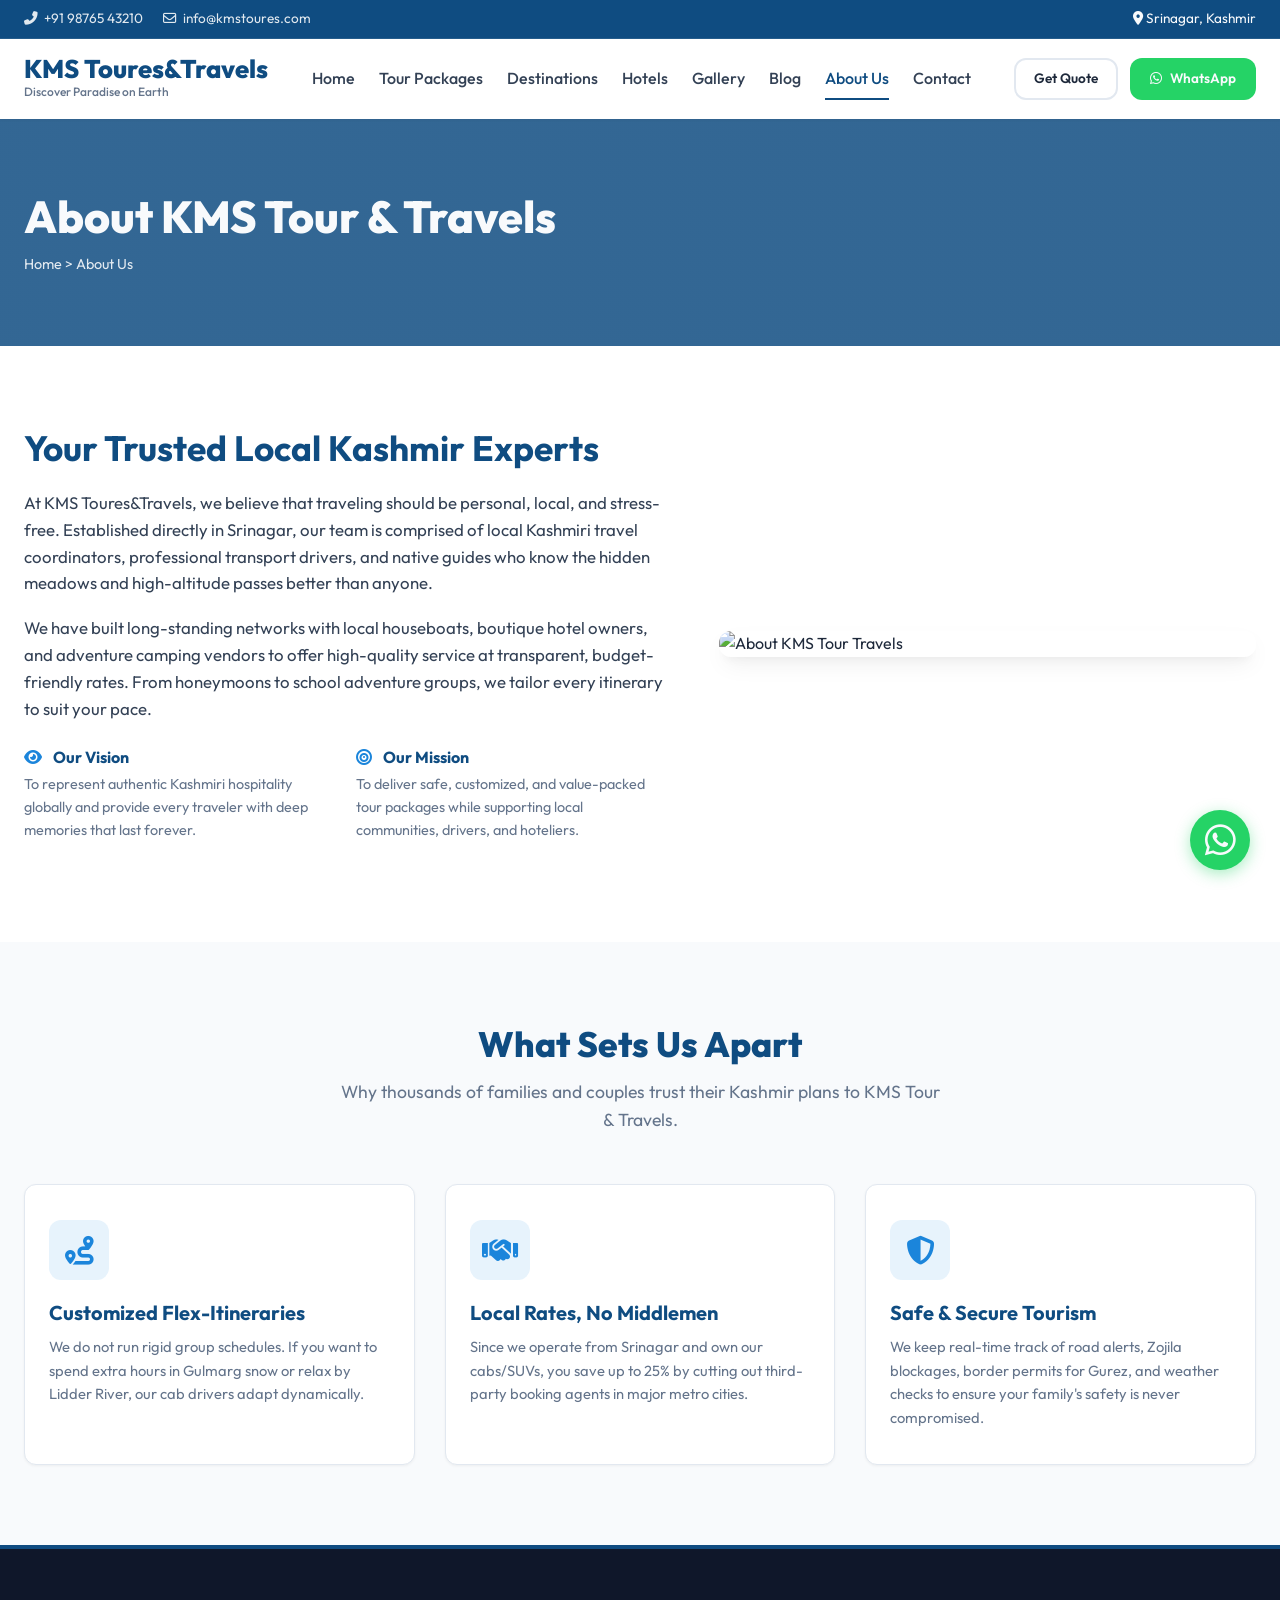
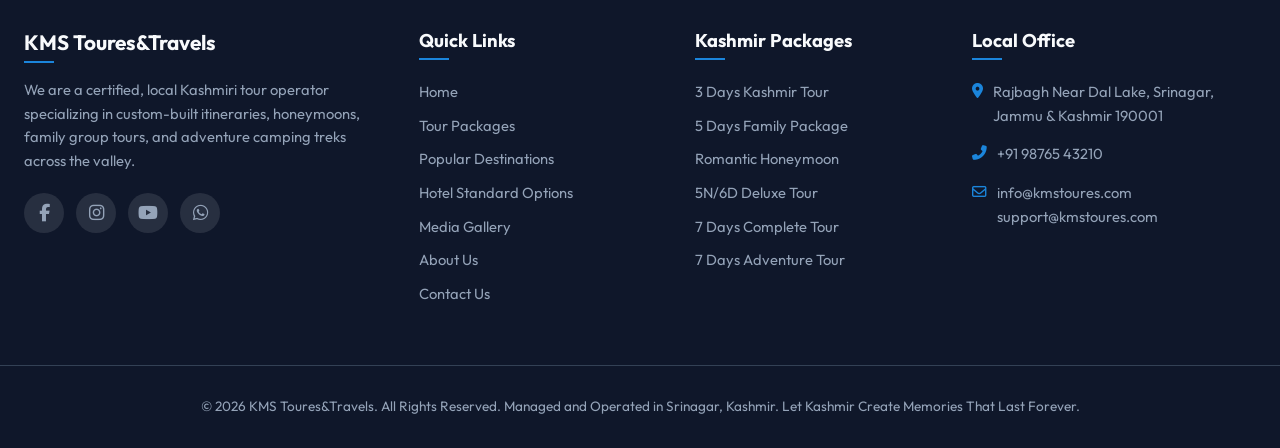
==== about.html @ 46120fe6 "Add responsive frontend website matching SRS and PPT slides" ====
<!DOCTYPE html>
<html lang="en">
<head>
  <meta charset="UTF-8">
  <meta name="viewport" content="width=device-width, initial-scale=1.0">
  <title>About Us | KMS Toures&Travels</title>
  <meta name="description" content="Learn more about KMS Toures & Travels. Certified local tour operators in Srinagar, offering custom packages, local expert drivers, and quality hotels.">
  
  <!-- Font Awesome Icons -->
  <link rel="stylesheet" href="https://cdnjs.cloudflare.com/ajax/libs/font-awesome/6.4.0/css/all.min.css">
  
  <!-- CSS Stylesheet -->
  <link rel="stylesheet" href="assets/css/style.css">
</head>
<body>

  <!-- Top Contact Bar -->
  <div class="top-bar">
    <div class="container flex justify-between align-center">
      <div class="contact-info">
        <a href="tel:+919876543210"><i class="fas fa-phone-alt"></i> +91 98765 43210</a>
        <a href="mailto:info@kmstoures.com"><i class="far fa-envelope"></i> info@kmstoures.com</a>
      </div>
      <div class="contact-info">
        <span><i class="fas fa-map-marker-alt"></i> Srinagar, Kashmir</span>
      </div>
    </div>
  </div>

  <!-- Header & Navbar -->
  <header>
    <div class="container navbar flex justify-between align-center">
      <a href="index.html" class="logo">
        <h1>KMS Toures&Travels</h1>
        <p>Discover Paradise on Earth</p>
      </a>
      
      <nav class="nav-menu">
        <a href="index.html">Home</a>
        <a href="packages.html">Tour Packages</a>
        <a href="destinations.html">Destinations</a>
        <a href="hotels.html">Hotels</a>
        <a href="gallery.html">Gallery</a>
        <a href="blog.html">Blog</a>
        <a href="about.html" class="active">About Us</a>
        <a href="contact.html">Contact</a>
      </nav>

      <div class="nav-actions align-center">
        <a href="contact.html" class="btn btn-outline">Get Quote</a>
        <a href="https://api.whatsapp.com/send?phone=919876543210" target="_blank" class="btn btn-whatsapp"><i class="fab fa-whatsapp"></i> WhatsApp</a>
      </div>

      <button class="menu-toggle">
        <i class="fas fa-bars"></i>
      </button>
    </div>
  </header>

  <!-- Page Banner -->
  <section class="page-banner">
    <div class="container">
      <h1>About KMS Tour & Travels</h1>
      <div class="breadcrumbs">
        <a href="index.html">Home</a> &gt; <span>About Us</span>
      </div>
    </div>
  </section>

  <!-- Company Profile Section -->
  <section class="section-padding">
    <div class="container grid" style="grid-template-columns: 1.2fr 1fr; gap: 50px; align-items: center;">
      <div>
        <h2 style="font-size: 2.2rem; color: var(--primary-color); margin-bottom: 20px;">Your Trusted Local Kashmir Experts</h2>
        <p style="color: #334155; margin-bottom: 18px; font-size: 1.05rem;">At KMS Toures&Travels, we believe that traveling should be personal, local, and stress-free. Established directly in Srinagar, our team is comprised of local Kashmiri travel coordinators, professional transport drivers, and native guides who know the hidden meadows and high-altitude passes better than anyone.</p>
        <p style="color: #334155; margin-bottom: 24px; font-size: 1.05rem;">We have built long-standing networks with local houseboats, boutique hotel owners, and adventure camping vendors to offer high-quality service at transparent, budget-friendly rates. From honeymoons to school adventure groups, we tailor every itinerary to suit your pace.</p>
        
        <div class="grid" style="grid-template-columns: 1fr 1fr; gap: 20px; margin-bottom: 20px;">
          <div>
            <h4 style="color: var(--primary-color); margin-bottom: 6px;"><i class="fas fa-eye" style="color:var(--secondary-color); margin-right:8px;"></i> Our Vision</h4>
            <p style="font-size: 0.9rem; color: var(--text-muted)">To represent authentic Kashmiri hospitality globally and provide every traveler with deep memories that last forever.</p>
          </div>
          <div>
            <h4 style="color: var(--primary-color); margin-bottom: 6px;"><i class="fas fa-bullseye" style="color:var(--secondary-color); margin-right:8px;"></i> Our Mission</h4>
            <p style="font-size: 0.9rem; color: var(--text-muted)">To deliver safe, customized, and value-packed tour packages while supporting local communities, drivers, and hoteliers.</p>
          </div>
        </div>
      </div>
      
      <div>
        <img src="https://images.unsplash.com/photo-1598091383021-15ddea10925d?auto=format&fit=crop&w=800&q=80" alt="About KMS Tour Travels" style="border-radius: var(--radius-md); box-shadow: var(--shadow-lg);">
      </div>
    </div>
  </section>

  <!-- Core Values / Selling Points -->
  <section class="section-padding" style="background-color: var(--bg-light);">
    <div class="container">
      <div class="section-header text-center">
        <h2>What Sets Us Apart</h2>
        <p>Why thousands of families and couples trust their Kashmir plans to KMS Tour & Travels.</p>
      </div>

      <div class="grid features-grid">
        <div class="feature-box" style="background:var(--bg-white)">
          <div class="feature-icon-wrap" style="background:rgba(27, 133, 219, 0.1); color:var(--secondary-color)"><i class="fas fa-route"></i></div>
          <h3>Customized Flex-Itineraries</h3>
          <p>We do not run rigid group schedules. If you want to spend extra hours in Gulmarg snow or relax by Lidder River, our cab drivers adapt dynamically.</p>
        </div>
        <div class="feature-box" style="background:var(--bg-white)">
          <div class="feature-icon-wrap" style="background:rgba(27, 133, 219, 0.1); color:var(--secondary-color)"><i class="fas fa-handshake"></i></div>
          <h3>Local Rates, No Middlemen</h3>
          <p>Since we operate from Srinagar and own our cabs/SUVs, you save up to 25% by cutting out third-party booking agents in major metro cities.</p>
        </div>
        <div class="feature-box" style="background:var(--bg-white)">
          <div class="feature-icon-wrap" style="background:rgba(27, 133, 219, 0.1); color:var(--secondary-color)"><i class="fas fa-shield-alt"></i></div>
          <h3>Safe & Secure Tourism</h3>
          <p>We keep real-time track of road alerts, Zojila blockages, border permits for Gurez, and weather checks to ensure your family's safety is never compromised.</p>
        </div>
      </div>
    </div>
  </section>

  <!-- Footer -->
  <footer>
    <div class="container grid footer-grid">
      <div class="footer-column">
        <h3 style="color: var(--text-light); font-size: 1.3rem; margin-bottom: 15px;">KMS Toures&Travels</h3>
        <p>We are a certified, local Kashmiri tour operator specializing in custom-built itineraries, honeymoons, family group tours, and adventure camping treks across the valley.</p>
        <div class="social-icons-group">
          <a href="#" target="_blank"><i class="fab fa-facebook-f"></i></a>
          <a href="#" target="_blank"><i class="fab fa-instagram"></i></a>
          <a href="#" target="_blank"><i class="fab fa-youtube"></i></a>
          <a href="https://api.whatsapp.com/send?phone=919876543210" target="_blank"><i class="fab fa-whatsapp"></i></a>
        </div>
      </div>
      <div class="footer-column">
        <h3>Quick Links</h3>
        <ul class="footer-links">
          <li><a href="index.html">Home</a></li>
          <li><a href="packages.html">Tour Packages</a></li>
          <li><a href="destinations.html">Popular Destinations</a></li>
          <li><a href="hotels.html">Hotel Standard Options</a></li>
          <li><a href="gallery.html">Media Gallery</a></li>
          <li><a href="about.html">About Us</a></li>
          <li><a href="contact.html">Contact Us</a></li>
        </ul>
      </div>
      <div class="footer-column">
        <h3>Kashmir Packages</h3>
        <ul class="footer-links">
          <li><a href="package-details.html?id=kashmir-3d">3 Days Kashmir Tour</a></li>
          <li><a href="package-details.html?id=family-5d">5 Days Family Package</a></li>
          <li><a href="package-details.html?id=honeymoon-6d">Romantic Honeymoon</a></li>
          <li><a href="package-details.html?id=srinagar-gulmarg-pahalgam-6d">5N/6D Deluxe Tour</a></li>
          <li><a href="package-details.html?id=complete-kashmir-7d">7 Days Complete Tour</a></li>
          <li><a href="package-details.html?id=adventure-kashmir">7 Days Adventure Tour</a></li>
        </ul>
      </div>
      <div class="footer-column">
        <h3>Local Office</h3>
        <ul class="footer-contact">
          <li><i class="fas fa-map-marker-alt"></i> <span>Rajbagh Near Dal Lake, Srinagar, Jammu & Kashmir 190001</span></li>
          <li><i class="fas fa-phone-alt"></i> <span>+91 98765 43210</span></li>
          <li><i class="far fa-envelope"></i> <span>info@kmstoures.com<br>support@kmstoures.com</span></li>
        </ul>
      </div>
    </div>
    <div class="footer-bottom">
      <div class="container">
        <p>&copy; 2026 KMS Toures&Travels. All Rights Reserved. Managed and Operated in Srinagar, Kashmir. Let Kashmir Create Memories That Last Forever.</p>
      </div>
    </div>
  </footer>

  <!-- Floating WhatsApp Button -->
  <a href="#" class="floating-whatsapp">
    <i class="fab fa-whatsapp"></i>
  </a>

  <!-- JavaScript Files -->
  <script src="assets/js/packages-data.js"></script>
  <script src="assets/js/main.js"></script>
</body>
</html>
---- assets/css/style.css ----
/* ==========================================================================
   KMS Tour & Travels - Premium Styling System
   ========================================================================== */

/* Import Google Fonts */
@import url('https://fonts.googleapis.com/css2?family=Outfit:wght@300;400;500;600;700;800&family=Playfair+Display:ital,wght@0,400;0,600;0,700;1,400&display=swap');

/* CSS Variables */
:root {
  --primary-color: #0f4c81; /* Royal Blue */
  --primary-rgb: 15, 76, 129;
  --secondary-color: #1b85db; /* Ice Blue */
  --accent-color: #25d366; /* WhatsApp Green */
  --accent-hover: #1ebd54;
  --gold-accent: #d4af37; /* Premium Gold */
  --text-dark: #1e293b;
  --text-muted: #64748b;
  --text-light: #f8fafc;
  --bg-light: #f8fafc;
  --bg-white: #ffffff;
  --border-color: #e2e8f0;
  
  /* Fonts */
  --font-heading: 'Playfair Display', serif;
  --font-body: 'Outfit', sans-serif;
  
  /* Transitions */
  --transition-fast: all 0.2s ease;
  --transition-normal: all 0.3s cubic-bezier(0.4, 0, 0.2, 1);
  --transition-slow: all 0.5s ease;
  
  /* Shadow & Radius */
  --shadow-sm: 0 1px 3px rgba(0,0,0,0.05);
  --shadow-md: 0 4px 6px -1px rgba(0,0,0,0.1), 0 2px 4px -1px rgba(0,0,0,0.06);
  --shadow-lg: 0 10px 25px -5px rgba(0,0,0,0.08), 0 8px 10px -6px rgba(0,0,0,0.05);
  --shadow-xl: 0 20px 25px -5px rgba(0,0,0,0.1), 0 10px 10px -5px rgba(0,0,0,0.04);
  
  --radius-sm: 6px;
  --radius-md: 12px;
  --radius-lg: 20px;
  --radius-full: 9999px;
  
  --max-width: 1280px;
}

/* Reset & Base Styles */
*, *::before, *::after {
  box-sizing: border-box;
  margin: 0;
  padding: 0;
}

html {
  scroll-behavior: smooth;
}

body {
  font-family: var(--font-body);
  color: var(--text-dark);
  background-color: var(--bg-white);
  line-height: 1.6;
  font-size: 16px;
  -webkit-font-smoothing: antialiased;
}

h1, h2, h3, h4, h5, h6 {
  font-family: var(--font-body);
  font-weight: 700;
  line-height: 1.25;
}

a {
  text-decoration: none;
  color: inherit;
  transition: var(--transition-fast);
}

img, video {
  max-width: 100%;
  height: auto;
  display: block;
}

ul {
  list-style: none;
}

.container {
  width: 100%;
  max-width: var(--max-width);
  margin: 0 auto;
  padding: 0 24px;
}

/* Utilities */
.section-padding {
  padding: 80px 0;
}
.text-center { text-align: center; }
.flex { display: flex; }
.grid { display: grid; }
.align-center { align-items: center; }
.justify-between { justify-content: space-between; }
.gap-1 { gap: 8px; }
.gap-2 { gap: 16px; }
.gap-3 { gap: 24px; }

/* Section Header */
.section-header {
  max-width: 600px;
  margin: 0 auto 50px auto;
}
.section-header h2 {
  font-size: 2.2rem;
  color: var(--primary-color);
  margin-bottom: 12px;
  font-family: var(--font-body);
  font-weight: 800;
  text-transform: capitalize;
}
.section-header p {
  color: var(--text-muted);
  font-size: 1.1rem;
}

/* Badge Categories */
.badge {
  display: inline-flex;
  align-items: center;
  padding: 6px 14px;
  border-radius: var(--radius-full);
  font-size: 0.8rem;
  font-weight: 600;
  text-transform: uppercase;
  letter-spacing: 0.5px;
}
.badge.family { background: #e0f2fe; color: #0369a1; }
.badge.honeymoon { background: #fce7f3; color: #be185d; }
.badge.adventure { background: #fef3c7; color: #b45309; }
.badge.budget { background: #dcfce7; color: #15803d; }
.badge.deluxe { background: #f3e8ff; color: #6b21a8; }
.badge.standard { background: #f1f5f9; color: #475569; }

/* Buttons */
.btn {
  display: inline-flex;
  align-items: center;
  justify-content: center;
  padding: 12px 26px;
  font-size: 0.95rem;
  font-weight: 600;
  border-radius: var(--radius-md);
  transition: var(--transition-normal);
  cursor: pointer;
  border: 2px solid transparent;
  gap: 8px;
}
.btn-primary {
  background-color: var(--primary-color);
  color: var(--text-light);
}
.btn-primary:hover {
  background-color: var(--secondary-color);
  transform: translateY(-2px);
  box-shadow: 0 4px 12px rgba(15, 76, 129, 0.25);
}
.btn-outline {
  border-color: var(--border-color);
  background-color: transparent;
  color: var(--text-dark);
}
.btn-outline:hover {
  border-color: var(--primary-color);
  color: var(--primary-color);
  transform: translateY(-2px);
}
.btn-white {
  background-color: var(--bg-white);
  color: var(--primary-color);
  box-shadow: var(--shadow-md);
}
.btn-white:hover {
  background-color: var(--primary-color);
  color: var(--text-light);
  transform: translateY(-2px);
}
.btn-whatsapp {
  background-color: var(--accent-color);
  color: var(--text-light);
}
.btn-whatsapp:hover {
  background-color: var(--accent-hover);
  transform: translateY(-2px);
  box-shadow: 0 4px 12px rgba(37, 211, 102, 0.25);
}

/* ==========================================================================
   Header & Top Bar
   ========================================================================== */
.top-bar {
  background-color: var(--primary-color);
  color: var(--text-light);
  padding: 8px 0;
  font-size: 0.85rem;
  font-weight: 400;
  border-bottom: 1px solid rgba(255,255,255,0.1);
}
.top-bar .contact-info, .top-bar .social-links {
  display: flex;
  gap: 20px;
}
.top-bar a {
  display: flex;
  align-items: center;
  gap: 6px;
  opacity: 0.9;
}
.top-bar a:hover {
  opacity: 1;
}

header {
  background-color: var(--bg-white);
  box-shadow: var(--shadow-sm);
  position: sticky;
  top: 0;
  z-index: 100;
}
.navbar {
  height: 80px;
}
.logo h1 {
  font-size: 1.6rem;
  color: var(--primary-color);
  font-weight: 800;
  line-height: 1;
}
.logo p {
  font-size: 0.75rem;
  color: var(--text-muted);
  font-weight: 500;
}
.nav-menu {
  display: flex;
  gap: 24px;
}
.nav-menu a {
  font-weight: 500;
  color: #334155;
  padding: 8px 0;
  position: relative;
}
.nav-menu a:hover, .nav-menu a.active {
  color: var(--primary-color);
}
.nav-menu a::after {
  content: '';
  position: absolute;
  bottom: 0;
  left: 0;
  width: 0;
  height: 2px;
  background-color: var(--primary-color);
  transition: var(--transition-fast);
}
.nav-menu a:hover::after, .nav-menu a.active::after {
  width: 100%;
}
.nav-actions {
  display: flex;
  gap: 12px;
}
.nav-actions .btn {
  padding: 8px 18px;
  font-size: 0.85rem;
}
.menu-toggle {
  display: none;
  background: none;
  border: none;
  font-size: 1.5rem;
  cursor: pointer;
  color: var(--text-dark);
}

/* ==========================================================================
   Hero Section
   ========================================================================== */
.hero {
  position: relative;
  min-height: 580px;
  display: flex;
  align-items: center;
  background: linear-gradient(rgba(0,0,0,0.4), rgba(0,0,0,0.55)), url('https://images.unsplash.com/photo-1566837945700-30057527ade0?auto=format&fit=crop&w=1600&q=80') no-repeat center center/cover;
  color: var(--text-light);
  padding: 60px 0;
}
.hero-content {
  max-width: 650px;
}
.hero-badge {
  background-color: var(--secondary-color);
  color: var(--text-light);
  display: inline-block;
  padding: 6px 14px;
  border-radius: var(--radius-full);
  font-weight: 600;
  font-size: 0.8rem;
  margin-bottom: 20px;
  letter-spacing: 0.5px;
}
.hero h1 {
  font-size: 3.5rem;
  line-height: 1.15;
  margin-bottom: 16px;
  font-weight: 800;
  text-shadow: 0 2px 4px rgba(0,0,0,0.3);
}
.hero p {
  font-size: 1.2rem;
  margin-bottom: 35px;
  opacity: 0.95;
  text-shadow: 0 1px 2px rgba(0,0,0,0.3);
}
.hero-ctas {
  display: flex;
  gap: 16px;
  flex-wrap: wrap;
}

/* Search Bar Container */
.search-container {
  background-color: var(--bg-white);
  border-radius: var(--radius-md);
  padding: 10px;
  box-shadow: var(--shadow-lg);
  margin-top: 30px;
  display: flex;
  gap: 8px;
  max-width: 500px;
}
.search-container input {
  border: none;
  padding: 12px 16px;
  font-size: 0.95rem;
  width: 100%;
  outline: none;
  font-family: var(--font-body);
}
.search-container .btn {
  padding: 12px 20px;
  white-space: nowrap;
}

/* ==========================================================================
   Home - featured & sections
   ========================================================================== */
.packages-grid {
  grid-template-columns: repeat(auto-fill, minmax(350px, 1fr));
  gap: 30px;
}
.package-card {
  background-color: var(--bg-white);
  border-radius: var(--radius-md);
  overflow: hidden;
  box-shadow: var(--shadow-md);
  transition: var(--transition-normal);
  display: flex;
  flex-direction: column;
  border: 1px solid var(--border-color);
  position: relative;
}
.package-card:hover {
  transform: translateY(-5px);
  box-shadow: var(--shadow-xl);
}
.card-image-wrap {
  position: relative;
  height: 230px;
  overflow: hidden;
}
.card-image-wrap img {
  width: 100%;
  height: 100%;
  object-fit: cover;
  transition: var(--transition-slow);
}
.package-card:hover .card-image-wrap img {
  transform: scale(1.08);
}
.card-badge {
  position: absolute;
  top: 15px;
  left: 15px;
  z-index: 10;
}
.card-price-badge {
  position: absolute;
  bottom: 15px;
  right: 15px;
  background-color: var(--primary-color);
  color: var(--text-light);
  padding: 4px 12px;
  border-radius: var(--radius-sm);
  font-weight: 700;
  font-size: 0.95rem;
  box-shadow: var(--shadow-sm);
}
.card-body {
  padding: 24px;
  display: flex;
  flex-direction: column;
  flex-grow: 1;
}
.card-body h3 {
  font-size: 1.35rem;
  color: var(--primary-color);
  margin-bottom: 8px;
}
.card-meta {
  display: flex;
  gap: 15px;
  font-size: 0.85rem;
  color: var(--text-muted);
  margin-bottom: 12px;
  border-bottom: 1px solid var(--border-color);
  padding-bottom: 12px;
}
.card-meta span {
  display: flex;
  align-items: center;
  gap: 4px;
}
.card-desc {
  font-size: 0.9rem;
  color: var(--text-muted);
  margin-bottom: 20px;
  display: -webkit-box;
  -webkit-line-clamp: 3;
  -webkit-box-orient: vertical;
  overflow: hidden;
  flex-grow: 1;
}
.card-footer {
  display: flex;
  gap: 12px;
  border-top: 1px solid var(--border-color);
  padding-top: 16px;
}
.card-footer .btn {
  flex: 1;
  padding: 10px;
  font-size: 0.85rem;
}

/* Destinations Grid */
.destinations-grid {
  grid-template-columns: repeat(auto-fill, minmax(220px, 1fr));
  gap: 24px;
}
.destination-card {
  height: 320px;
  border-radius: var(--radius-md);
  overflow: hidden;
  position: relative;
  box-shadow: var(--shadow-md);
  cursor: pointer;
}
.destination-card img {
  width: 100%;
  height: 100%;
  object-fit: cover;
  transition: var(--transition-slow);
}
.destination-overlay {
  position: absolute;
  inset: 0;
  background: linear-gradient(to top, rgba(15, 76, 129, 0.9) 0%, rgba(0,0,0,0.1) 60%);
  display: flex;
  flex-direction: column;
  justify-content: flex-end;
  padding: 24px;
  color: var(--text-light);
  transition: var(--transition-normal);
}
.destination-overlay h3 {
  font-size: 1.4rem;
  font-weight: 700;
  margin-bottom: 4px;
}
.destination-overlay span {
  font-size: 0.85rem;
  opacity: 0.8;
}
.destination-card:hover img {
  transform: scale(1.08);
}
.destination-card:hover .destination-overlay {
  background: linear-gradient(to top, rgba(15, 76, 129, 0.95) 0%, rgba(15, 76, 129, 0.4) 100%);
}

/* Why Choose Us Section */
.why-choose-us {
  background-color: var(--bg-light);
}
.features-grid {
  grid-template-columns: repeat(auto-fit, minmax(250px, 1fr));
  gap: 30px;
}
.feature-box {
  background: var(--bg-white);
  padding: 35px 24px;
  border-radius: var(--radius-md);
  border: 1px solid var(--border-color);
  box-shadow: var(--shadow-sm);
  transition: var(--transition-normal);
}
.feature-box:hover {
  transform: translateY(-5px);
  box-shadow: var(--shadow-lg);
  border-color: var(--secondary-color);
}
.feature-icon-wrap {
  width: 60px;
  height: 60px;
  border-radius: var(--radius-md);
  background-color: rgba(15, 76, 129, 0.1);
  color: var(--primary-color);
  display: flex;
  align-items: center;
  justify-content: center;
  font-size: 1.8rem;
  margin-bottom: 20px;
}
.feature-box h3 {
  font-size: 1.25rem;
  margin-bottom: 10px;
  color: var(--primary-color);
}
.feature-box p {
  font-size: 0.92rem;
  color: var(--text-muted);
}

/* Testimonials & Reviews */
.testimonials-section {
  background-color: var(--bg-white);
}
.testimonials-grid {
  grid-template-columns: repeat(auto-fit, minmax(300px, 1fr));
  gap: 30px;
}
.testimonial-card {
  background-color: var(--bg-light);
  padding: 30px;
  border-radius: var(--radius-md);
  border-left: 4px solid var(--primary-color);
  box-shadow: var(--shadow-sm);
}
.rating {
  color: var(--gold-accent);
  margin-bottom: 15px;
}
.testimonial-card p {
  font-style: italic;
  color: #334155;
  font-size: 0.95rem;
  margin-bottom: 20px;
}
.user-info h4 {
  font-size: 1rem;
  color: var(--primary-color);
}
.user-info span {
  font-size: 0.8rem;
  color: var(--text-muted);
}

/* Quick Inquiry Section */
.quick-inquiry-section {
  background: linear-gradient(rgba(15, 76, 129, 0.9), rgba(15, 76, 129, 0.95)), url('https://images.unsplash.com/photo-1598091383021-15ddea10925d?auto=format&fit=crop&w=1600&q=80') no-repeat center center/cover;
  color: var(--text-light);
}
.inquiry-wrapper {
  grid-template-columns: 1fr 1fr;
  gap: 50px;
  align-items: center;
}
.inquiry-info h2 {
  font-size: 2.5rem;
  margin-bottom: 16px;
  font-family: var(--font-body);
}
.inquiry-info p {
  font-size: 1.1rem;
  opacity: 0.9;
  margin-bottom: 30px;
}
.inquiry-bullets li {
  display: flex;
  align-items: center;
  gap: 12px;
  margin-bottom: 16px;
  font-weight: 500;
}
.inquiry-form-card {
  background: var(--bg-white);
  padding: 40px;
  border-radius: var(--radius-md);
  box-shadow: var(--shadow-xl);
  color: var(--text-dark);
}
.inquiry-form-card h3 {
  font-size: 1.5rem;
  color: var(--primary-color);
  margin-bottom: 24px;
}
.form-group {
  margin-bottom: 16px;
}
.form-group label {
  display: block;
  font-size: 0.85rem;
  font-weight: 600;
  margin-bottom: 6px;
  color: #334155;
}
.form-control {
  width: 100%;
  padding: 12px 16px;
  border: 1px solid var(--border-color);
  border-radius: var(--radius-sm);
  outline: none;
  font-family: var(--font-body);
  font-size: 0.95rem;
  transition: var(--transition-fast);
}
.form-control:focus {
  border-color: var(--primary-color);
  box-shadow: 0 0 0 3px rgba(15, 76, 129, 0.15);
}
.inquiry-form-card .btn {
  width: 100%;
  padding: 14px;
  margin-top: 10px;
}

/* ==========================================================================
   Page Headers (Shared)
   ========================================================================== */
.page-banner {
  background: linear-gradient(rgba(15, 76, 129, 0.85), rgba(15, 76, 129, 0.85)), url('https://images.unsplash.com/photo-1595841696660-35cc59430a3b?auto=format&fit=crop&w=1600&q=80') no-repeat center center/cover;
  color: var(--text-light);
  padding: 70px 0;
  text-center: center;
}
.page-banner h1 {
  font-size: 2.8rem;
  font-weight: 800;
  margin-bottom: 8px;
}
.breadcrumbs {
  font-size: 0.9rem;
  opacity: 0.9;
}
.breadcrumbs a:hover {
  text-decoration: underline;
}

/* ==========================================================================
   Package Details Page Styles
   ========================================================================== */
.details-layout {
  grid-template-columns: 2fr 1fr;
  gap: 40px;
}
.details-main-content h2.detail-sec-title {
  font-size: 1.6rem;
  color: var(--primary-color);
  margin: 30px 0 20px 0;
  padding-bottom: 8px;
  border-bottom: 2px solid var(--border-color);
}
.package-highlights-bar {
  display: flex;
  flex-wrap: wrap;
  gap: 15px;
  background-color: var(--bg-light);
  padding: 20px;
  border-radius: var(--radius-md);
  margin-bottom: 30px;
}
.highlight-pill {
  display: flex;
  align-items: center;
  gap: 8px;
  font-size: 0.9rem;
  font-weight: 500;
  color: #334155;
  background: var(--bg-white);
  padding: 8px 16px;
  border-radius: var(--radius-sm);
  border: 1px solid var(--border-color);
}
.highlight-pill i {
  color: var(--primary-color);
}

/* Day-wise Itinerary Accordion */
.itinerary-timeline {
  position: relative;
  padding-left: 24px;
}
.itinerary-timeline::before {
  content: '';
  position: absolute;
  left: 10px;
  top: 15px;
  bottom: 15px;
  width: 2px;
  background-color: var(--border-color);
  z-index: 1;
}
.itinerary-day-card {
  background: var(--bg-white);
  border: 1px solid var(--border-color);
  border-radius: var(--radius-md);
  margin-bottom: 20px;
  position: relative;
  z-index: 2;
  box-shadow: var(--shadow-sm);
  transition: var(--transition-normal);
}
.itinerary-day-card::before {
  content: '';
  position: absolute;
  left: -20px;
  top: 24px;
  width: 10px;
  height: 10px;
  border-radius: 50%;
  background-color: var(--primary-color);
  box-shadow: 0 0 0 4px rgba(15, 76, 129, 0.2);
}
.itinerary-day-header {
  padding: 20px 24px;
  display: flex;
  justify-content: space-between;
  align-items: center;
  cursor: pointer;
  user-select: none;
}
.itinerary-day-title {
  display: flex;
  align-items: flex-start;
  gap: 15px;
}
.day-number {
  background: var(--primary-color);
  color: var(--text-light);
  font-weight: 700;
  font-size: 0.85rem;
  width: 50px;
  height: 24px;
  display: flex;
  align-items: center;
  justify-content: center;
  border-radius: var(--radius-sm);
  flex-shrink: 0;
  margin-top: 2px;
}
.day-title-text h4 {
  font-size: 1.1rem;
  color: var(--primary-color);
}
.day-travel-time {
  font-size: 0.8rem;
  color: var(--text-muted);
  font-weight: 500;
}
.itinerary-day-header i {
  font-size: 1.2rem;
  color: var(--text-muted);
  transition: var(--transition-fast);
}
.itinerary-day-content {
  padding: 0 24px 24px 24px;
  border-top: 1px dashed var(--border-color);
  display: none;
}
.itinerary-day-card.active .itinerary-day-content {
  display: block;
}
.itinerary-day-card.active .itinerary-day-header i {
  transform: rotate(180deg);
  color: var(--primary-color);
}
.places-pill-list {
  display: flex;
  flex-wrap: wrap;
  gap: 8px;
  margin: 15px 0 10px 0;
}
.places-pill {
  font-size: 0.8rem;
  background-color: var(--bg-light);
  color: var(--primary-color);
  padding: 4px 10px;
  border-radius: var(--radius-sm);
  font-weight: 500;
  border: 1px solid var(--border-color);
}
.itinerary-day-content p {
  font-size: 0.95rem;
  color: #334155;
}
.itinerary-stay-badge {
  display: inline-flex;
  align-items: center;
  gap: 6px;
  margin-top: 12px;
  font-size: 0.82rem;
  font-weight: 600;
  color: var(--text-muted);
}

/* Pricing Table CSS */
.pricing-table-container {
  overflow-x: auto;
  margin: 20px 0;
  border-radius: var(--radius-md);
  border: 1px solid var(--border-color);
  box-shadow: var(--shadow-sm);
}
.price-table {
  width: 100%;
  border-collapse: collapse;
  text-align: left;
  background: var(--bg-white);
  min-width: 500px;
}
.price-table th, .price-table td {
  padding: 18px 24px;
  border-bottom: 1px solid var(--border-color);
}
.price-table th {
  background-color: var(--bg-light);
  color: var(--primary-color);
  font-weight: 700;
  font-size: 0.95rem;
}
.price-table td.price-cell {
  font-size: 1.15rem;
  font-weight: 700;
  color: var(--primary-color);
}
.price-table tr:last-child td {
  border-bottom: none;
}
.price-table tr.highlighted-row {
  background-color: rgba(15, 76, 129, 0.03);
}

/* Inclusions & Exclusions */
.inout-grid {
  grid-template-columns: 1fr 1fr;
  gap: 30px;
}
.inout-card {
  padding: 24px;
  border-radius: var(--radius-md);
  border: 1px solid var(--border-color);
  background: var(--bg-white);
}
.inout-card.inclusions { border-top: 4px solid var(--primary-color); }
.inout-card.exclusions { border-top: 4px solid #ef4444; }
.inout-card h3 {
  font-size: 1.25rem;
  margin-bottom: 18px;
  display: flex;
  align-items: center;
  gap: 8px;
}
.inout-card.inclusions h3 { color: var(--primary-color); }
.inout-card.exclusions h3 { color: #ef4444; }
.inout-list li {
  font-size: 0.92rem;
  color: #334155;
  margin-bottom: 12px;
  display: flex;
  align-items: flex-start;
  gap: 10px;
}
.inout-list li i {
  margin-top: 4px;
  flex-shrink: 0;
}
.inout-list li i.fa-check-circle { color: var(--primary-color); }
.inout-list li i.fa-times-circle { color: #ef4444; }

/* FAQ details styling */
.faq-accordion {
  border: 1px solid var(--border-color);
  border-radius: var(--radius-md);
  overflow: hidden;
}
.faq-item {
  border-bottom: 1px solid var(--border-color);
  background: var(--bg-white);
}
.faq-item:last-child {
  border-bottom: none;
}
.faq-question {
  padding: 20px 24px;
  display: flex;
  justify-content: space-between;
  align-items: center;
  cursor: pointer;
  font-weight: 600;
  color: var(--primary-color);
}
.faq-answer {
  padding: 0 24px 20px 24px;
  color: var(--text-muted);
  font-size: 0.92rem;
  display: none;
}
.faq-item.active .faq-answer {
  display: block;
}
.faq-item.active .faq-question i {
  transform: rotate(180deg);
  color: var(--primary-color);
}

/* Sidebar Inquiry Card */
.sidebar-sticky {
  position: sticky;
  top: 100px;
  z-index: 10;
}
.booking-sidebar-card {
  background: var(--bg-white);
  border: 1px solid var(--border-color);
  border-radius: var(--radius-md);
  box-shadow: var(--shadow-lg);
  padding: 30px;
}
.sidebar-price-banner {
  background-color: var(--primary-color);
  color: var(--text-light);
  padding: 16px 20px;
  border-radius: var(--radius-sm);
  margin-bottom: 24px;
  text-align: center;
}
.sidebar-price-banner span {
  font-size: 0.85rem;
  display: block;
  opacity: 0.85;
}
.sidebar-price-banner h3 {
  font-size: 1.8rem;
  font-weight: 800;
  font-family: var(--font-body);
}

/* ==========================================================================
   Filterable Packages Page
   ========================================================================== */
.filter-sidebar {
  background: var(--bg-light);
  padding: 24px;
  border-radius: var(--radius-md);
  border: 1px solid var(--border-color);
  margin-bottom: 30px;
  display: flex;
  flex-direction: column;
  gap: 20px;
}
.filter-row {
  display: flex;
  flex-wrap: wrap;
  gap: 12px;
  align-items: center;
}
.filter-title {
  font-weight: 600;
  font-size: 0.9rem;
  color: var(--text-dark);
}
.filter-btn {
  background: var(--bg-white);
  border: 1px solid var(--border-color);
  padding: 8px 18px;
  border-radius: var(--radius-full);
  font-size: 0.85rem;
  font-weight: 500;
  cursor: pointer;
  transition: var(--transition-fast);
}
.filter-btn.active, .filter-btn:hover {
  background-color: var(--primary-color);
  color: var(--text-light);
  border-color: var(--primary-color);
}
.search-input-group {
  position: relative;
  flex-grow: 1;
}
.search-input-group i {
  position: absolute;
  left: 15px;
  top: 50%;
  transform: translateY(-50%);
  color: var(--text-muted);
}
.search-input-group input {
  width: 100%;
  padding: 10px 15px 10px 40px;
  border: 1px solid var(--border-color);
  border-radius: var(--radius-md);
  outline: none;
  font-family: var(--font-body);
  font-size: 0.9rem;
}
.search-input-group input:focus {
  border-color: var(--primary-color);
}

/* ==========================================================================
   Destinations Page
   ========================================================================== */
.destinations-detail-grid {
  grid-template-columns: 1fr;
  gap: 50px;
}
.dest-row {
  grid-template-columns: 1fr 1.2fr;
  gap: 40px;
  align-items: center;
}
.dest-row:nth-child(even) {
  direction: rtl;
}
.dest-row:nth-child(even) .dest-text-content {
  direction: ltr;
}
.dest-img-wrap {
  border-radius: var(--radius-md);
  overflow: hidden;
  box-shadow: var(--shadow-lg);
  height: 350px;
}
.dest-img-wrap img {
  width: 100%;
  height: 100%;
  object-fit: cover;
}
.dest-text-content h2 {
  font-size: 2rem;
  color: var(--primary-color);
  margin-bottom: 12px;
}
.dest-info-meta {
  display: flex;
  gap: 20px;
  font-size: 0.85rem;
  margin-bottom: 16px;
  font-weight: 500;
  color: var(--text-muted);
}
.dest-text-content p {
  color: #334155;
  margin-bottom: 20px;
}

/* ==========================================================================
   Hotels Page
   ========================================================================== */
.hotels-grid {
  grid-template-columns: repeat(auto-fill, minmax(280px, 1fr));
  gap: 30px;
}
.hotel-card {
  background: var(--bg-white);
  border-radius: var(--radius-md);
  border: 1px solid var(--border-color);
  overflow: hidden;
  box-shadow: var(--shadow-sm);
  transition: var(--transition-normal);
}
.hotel-card:hover {
  transform: translateY(-5px);
  box-shadow: var(--shadow-lg);
}
.hotel-img {
  height: 200px;
  overflow: hidden;
}
.hotel-img img {
  width: 100%;
  height: 100%;
  object-fit: cover;
}
.hotel-body {
  padding: 24px;
}
.hotel-rating {
  color: var(--gold-accent);
  font-size: 0.85rem;
  margin-bottom: 8px;
}
.hotel-body h3 {
  font-size: 1.25rem;
  color: var(--primary-color);
  margin-bottom: 8px;
}
.hotel-amenities {
  display: flex;
  flex-wrap: wrap;
  gap: 8px;
  margin-bottom: 15px;
}
.hotel-amenities span {
  font-size: 0.78rem;
  background-color: var(--bg-light);
  padding: 4px 8px;
  border-radius: var(--radius-sm);
  color: var(--text-muted);
}
.hotel-price {
  font-size: 0.9rem;
  color: var(--text-muted);
}
.hotel-price strong {
  font-size: 1.15rem;
  color: var(--primary-color);
}

/* ==========================================================================
   Gallery Page CSS
   ========================================================================== */
.gallery-filter-bar {
  display: flex;
  justify-content: center;
  gap: 12px;
  margin-bottom: 40px;
}
.gallery-grid {
  grid-template-columns: repeat(auto-fill, minmax(280px, 1fr));
  gap: 20px;
}
.gallery-item {
  height: 250px;
  border-radius: var(--radius-md);
  overflow: hidden;
  box-shadow: var(--shadow-sm);
  position: relative;
  cursor: pointer;
}
.gallery-item img {
  width: 100%;
  height: 100%;
  object-fit: cover;
  transition: var(--transition-slow);
}
.gallery-item:hover img {
  transform: scale(1.08);
}
.gallery-item-overlay {
  position: absolute;
  inset: 0;
  background: rgba(15, 76, 129, 0.7);
  display: flex;
  align-items: center;
  justify-content: center;
  opacity: 0;
  transition: var(--transition-normal);
  color: var(--text-light);
}
.gallery-item:hover .gallery-item-overlay {
  opacity: 1;
}
.gallery-item-overlay i {
  font-size: 2rem;
}

/* ==========================================================================
   Blog Page CSS
   ========================================================================== */
.blog-grid {
  grid-template-columns: repeat(auto-fill, minmax(320px, 1fr));
  gap: 30px;
}
.blog-card {
  background: var(--bg-white);
  border: 1px solid var(--border-color);
  border-radius: var(--radius-md);
  overflow: hidden;
  box-shadow: var(--shadow-sm);
  transition: var(--transition-normal);
}
.blog-card:hover {
  transform: translateY(-5px);
  box-shadow: var(--shadow-lg);
}
.blog-card-img {
  height: 200px;
  overflow: hidden;
}
.blog-card-img img {
  width: 100%;
  height: 100%;
  object-fit: cover;
}
.blog-card-body {
  padding: 24px;
}
.blog-meta {
  font-size: 0.8rem;
  color: var(--text-muted);
  margin-bottom: 8px;
}
.blog-card-body h3 {
  font-size: 1.25rem;
  color: var(--primary-color);
  margin-bottom: 10px;
}
.blog-card-body p {
  font-size: 0.9rem;
  color: var(--text-muted);
  margin-bottom: 15px;
  display: -webkit-box;
  -webkit-line-clamp: 3;
  -webkit-box-orient: vertical;
  overflow: hidden;
}
.blog-link {
  font-size: 0.85rem;
  font-weight: 600;
  color: var(--primary-color);
  display: inline-flex;
  align-items: center;
  gap: 6px;
}
.blog-link:hover {
  color: var(--secondary-color);
}

/* ==========================================================================
   Contact Page CSS
   ========================================================================== */
.contact-layout {
  grid-template-columns: 1fr 1.5fr;
  gap: 40px;
}
.contact-info-panel {
  background-color: var(--primary-color);
  color: var(--text-light);
  padding: 40px;
  border-radius: var(--radius-md);
}
.contact-info-panel h2 {
  font-size: 1.8rem;
  margin-bottom: 12px;
}
.contact-info-panel p {
  opacity: 0.85;
  margin-bottom: 30px;
  font-size: 0.95rem;
}
.contact-details-list li {
  display: flex;
  align-items: flex-start;
  gap: 15px;
  margin-bottom: 24px;
}
.contact-icon-box {
  width: 40px;
  height: 40px;
  border-radius: var(--radius-sm);
  background: rgba(255,255,255,0.1);
  display: flex;
  align-items: center;
  justify-content: center;
  font-size: 1.2rem;
  flex-shrink: 0;
}
.contact-text-box h4 {
  font-size: 0.9rem;
  text-transform: uppercase;
  letter-spacing: 0.5px;
  opacity: 0.7;
  margin-bottom: 2px;
}
.contact-text-box p, .contact-text-box a {
  font-size: 1.05rem;
  font-weight: 500;
}
.contact-socials-wrap {
  margin-top: 40px;
  border-top: 1px solid rgba(255,255,255,0.1);
  padding-top: 30px;
}
.contact-socials-wrap h4 {
  font-size: 0.9rem;
  margin-bottom: 15px;
  opacity: 0.8;
}
.social-icons-group {
  display: flex;
  gap: 12px;
}
.social-icons-group a {
  width: 40px;
  height: 40px;
  border-radius: var(--radius-full);
  background: rgba(255,255,255,0.1);
  display: flex;
  align-items: center;
  justify-content: center;
  font-size: 1.1rem;
  transition: var(--transition-fast);
}
.social-icons-group a:hover {
  background: var(--bg-white);
  color: var(--primary-color);
  transform: translateY(-2px);
}
.map-container {
  margin-top: 50px;
  border-radius: var(--radius-md);
  overflow: hidden;
  box-shadow: var(--shadow-md);
}

/* ==========================================================================
   Footer
   ========================================================================== */
footer {
  background-color: #0f172a;
  color: #94a3b8;
  padding: 80px 0 30px 0;
  font-size: 0.92rem;
  border-top: 4px solid var(--primary-color);
}
.footer-grid {
  grid-template-columns: 1.5fr 1fr 1fr 1.2fr;
  gap: 40px;
  margin-bottom: 50px;
}
.footer-column h3 {
  color: var(--text-light);
  font-size: 1.15rem;
  margin-bottom: 20px;
  position: relative;
  padding-bottom: 8px;
}
.footer-column h3::after {
  content: '';
  position: absolute;
  bottom: 0;
  left: 0;
  width: 30px;
  height: 2px;
  background-color: var(--secondary-color);
}
.footer-column p {
  line-height: 1.6;
  margin-bottom: 20px;
}
.footer-links li {
  margin-bottom: 10px;
}
.footer-links a:hover {
  color: var(--text-light);
  padding-left: 5px;
}
.footer-contact li {
  display: flex;
  align-items: flex-start;
  gap: 10px;
  margin-bottom: 15px;
}
.footer-contact i {
  color: var(--secondary-color);
  margin-top: 4px;
}
.footer-bottom {
  border-top: 1px solid #334155;
  padding-top: 30px;
  text-align: center;
  font-size: 0.85rem;
}

/* ==========================================================================
   Floating WhatsApp Button
   ========================================================================== */
.floating-whatsapp {
  position: fixed;
  bottom: 30px;
  right: 30px;
  width: 60px;
  height: 60px;
  background-color: var(--accent-color);
  color: var(--text-light);
  border-radius: var(--radius-full);
  display: flex;
  align-items: center;
  justify-content: center;
  font-size: 2.2rem;
  box-shadow: 0 4px 15px rgba(37, 211, 102, 0.4);
  z-index: 999;
  transition: var(--transition-normal);
  animation: pulseWhatsapp 2s infinite;
}
.floating-whatsapp:hover {
  transform: scale(1.1);
  background-color: var(--accent-hover);
}

@keyframes pulseWhatsapp {
  0% {
    box-shadow: 0 0 0 0 rgba(37, 211, 102, 0.4);
  }
  70% {
    box-shadow: 0 0 0 15px rgba(37, 211, 102, 0);
  }
  100% {
    box-shadow: 0 0 0 0 rgba(37, 211, 102, 0);
  }
}

/* ==========================================================================
   Responsive Breakpoints
   ========================================================================== */
@media (max-width: 1024px) {
  .details-layout, .contact-layout {
    grid-template-columns: 1fr;
  }
  .inquiry-wrapper {
    grid-template-columns: 1fr;
    gap: 30px;
  }
  .hero h1 {
    font-size: 2.8rem;
  }
}

@media (max-width: 768px) {
  .top-bar {
    display: none;
  }
  .menu-toggle {
    display: block;
  }
  .nav-menu {
    position: fixed;
    top: 80px;
    left: -100%;
    width: 80%;
    max-width: 300px;
    height: calc(100vh - 80px);
    background-color: var(--bg-white);
    flex-direction: column;
    padding: 30px 24px;
    box-shadow: var(--shadow-lg);
    transition: var(--transition-normal);
    z-index: 99;
  }
  .nav-menu.active {
    left: 0;
  }
  .nav-actions {
    display: none;
  }
  .hero {
    min-height: 480px;
    text-align: center;
  }
  .hero-content {
    margin: 0 auto;
  }
  .hero-ctas {
    justify-content: center;
  }
  .search-container {
    max-width: 100%;
  }
  .dest-row, .dest-row:nth-child(even) {
    grid-template-columns: 1fr;
    direction: ltr;
  }
  .dest-row:nth-child(even) .dest-text-content {
    direction: ltr;
  }
  .inout-grid {
    grid-template-columns: 1fr;
  }
  .footer-grid {
    grid-template-columns: 1fr 1fr;
  }
  .section-header h2 {
    font-size: 1.8rem;
  }
}

@media (max-width: 480px) {
  .footer-grid {
    grid-template-columns: 1fr;
  }
  .hero h1 {
    font-size: 2.2rem;
  }
  .floating-whatsapp {
    bottom: 20px;
    right: 20px;
    width: 50px;
    height: 50px;
    font-size: 1.8rem;
  }
}
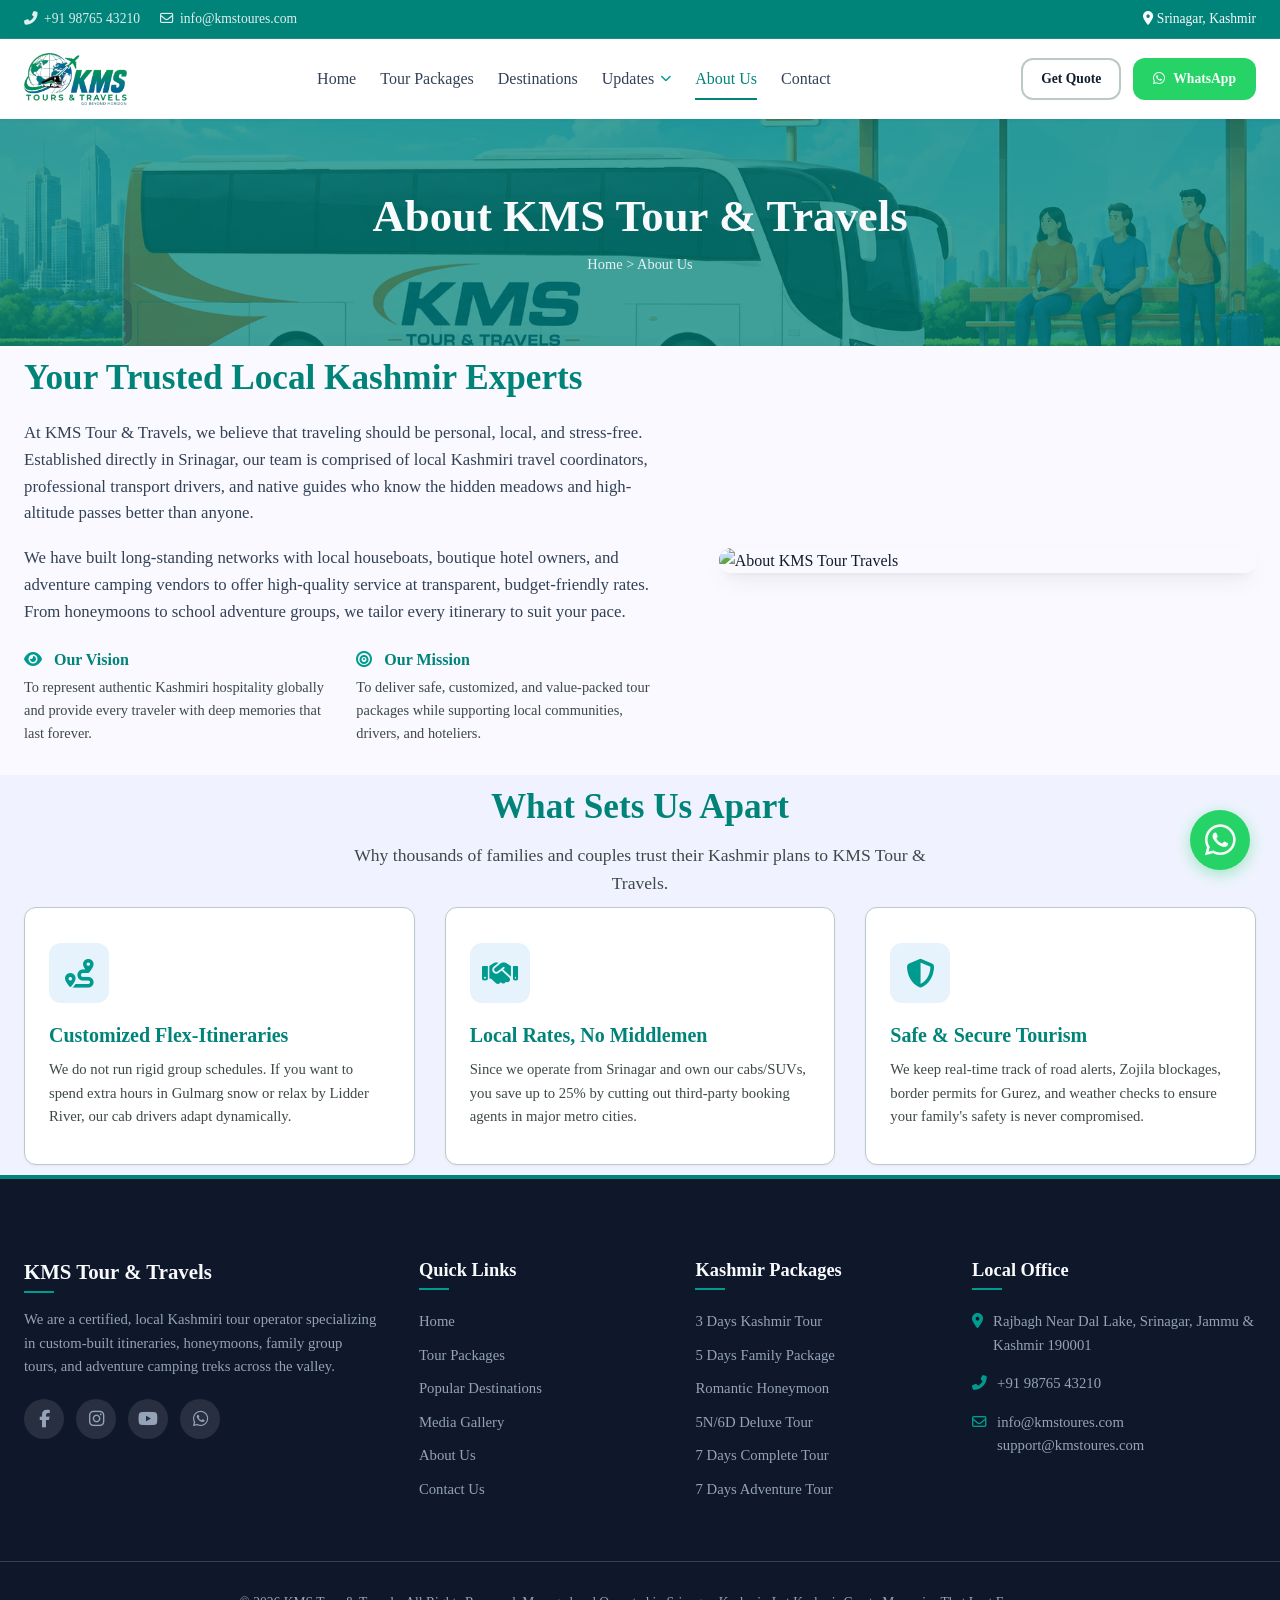
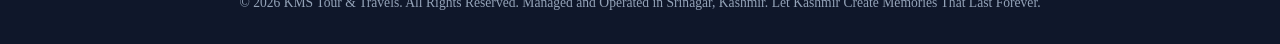
==== commit 1aa93db8: "optimized web" ====
--- a/about.html
+++ b/about.html
@@ -3,59 +3,20 @@
 <head>
   <meta charset="UTF-8">
   <meta name="viewport" content="width=device-width, initial-scale=1.0">
-  <title>About Us | KMS Toures&Travels</title>
-  <meta name="description" content="Learn more about KMS Toures & Travels. Certified local tour operators in Srinagar, offering custom packages, local expert drivers, and quality hotels.">
+  <title>About Us | KMS Tour & Travels</title>
+  <meta name="description" content="Learn more about KMS Tour & Travels. Certified local tour operators in Srinagar, offering custom packages, local expert drivers, and quality hotels.">
   
   <!-- Font Awesome Icons -->
   <link rel="stylesheet" href="https://cdnjs.cloudflare.com/ajax/libs/font-awesome/6.4.0/css/all.min.css">
   
   <!-- CSS Stylesheet -->
   <link rel="stylesheet" href="assets/css/style.css">
+  <script src="assets/js/navbar.js"></script>
 </head>
 <body>
 
-  <!-- Top Contact Bar -->
-  <div class="top-bar">
-    <div class="container flex justify-between align-center">
-      <div class="contact-info">
-        <a href="tel:+919876543210"><i class="fas fa-phone-alt"></i> +91 98765 43210</a>
-        <a href="mailto:info@kmstoures.com"><i class="far fa-envelope"></i> info@kmstoures.com</a>
-      </div>
-      <div class="contact-info">
-        <span><i class="fas fa-map-marker-alt"></i> Srinagar, Kashmir</span>
-      </div>
-    </div>
-  </div>
-
-  <!-- Header & Navbar -->
-  <header>
-    <div class="container navbar flex justify-between align-center">
-      <a href="index.html" class="logo">
-        <h1>KMS Toures&Travels</h1>
-        <p>Discover Paradise on Earth</p>
-      </a>
-      
-      <nav class="nav-menu">
-        <a href="index.html">Home</a>
-        <a href="packages.html">Tour Packages</a>
-        <a href="destinations.html">Destinations</a>
-        <a href="hotels.html">Hotels</a>
-        <a href="gallery.html">Gallery</a>
-        <a href="blog.html">Blog</a>
-        <a href="about.html" class="active">About Us</a>
-        <a href="contact.html">Contact</a>
-      </nav>
-
-      <div class="nav-actions align-center">
-        <a href="contact.html" class="btn btn-outline">Get Quote</a>
-        <a href="https://api.whatsapp.com/send?phone=919876543210" target="_blank" class="btn btn-whatsapp"><i class="fab fa-whatsapp"></i> WhatsApp</a>
-      </div>
-
-      <button class="menu-toggle">
-        <i class="fas fa-bars"></i>
-      </button>
-    </div>
-  </header>
+  <!-- Dynamic Navbar component -->
+  <app-navbar></app-navbar>
 
   <!-- Page Banner -->
   <section class="page-banner">
@@ -69,13 +30,13 @@
 
   <!-- Company Profile Section -->
   <section class="section-padding">
-    <div class="container grid" style="grid-template-columns: 1.2fr 1fr; gap: 50px; align-items: center;">
-      <div>
+    <div class="container grid about-profile-container" style="grid-template-columns: 1.2fr 1fr; gap: 50px; align-items: center;">
+      <div class="about-profile-content">
         <h2 style="font-size: 2.2rem; color: var(--primary-color); margin-bottom: 20px;">Your Trusted Local Kashmir Experts</h2>
-        <p style="color: #334155; margin-bottom: 18px; font-size: 1.05rem;">At KMS Toures&Travels, we believe that traveling should be personal, local, and stress-free. Established directly in Srinagar, our team is comprised of local Kashmiri travel coordinators, professional transport drivers, and native guides who know the hidden meadows and high-altitude passes better than anyone.</p>
+        <p style="color: #334155; margin-bottom: 18px; font-size: 1.05rem;">At KMS Tour & Travels, we believe that traveling should be personal, local, and stress-free. Established directly in Srinagar, our team is comprised of local Kashmiri travel coordinators, professional transport drivers, and native guides who know the hidden meadows and high-altitude passes better than anyone.</p>
         <p style="color: #334155; margin-bottom: 24px; font-size: 1.05rem;">We have built long-standing networks with local houseboats, boutique hotel owners, and adventure camping vendors to offer high-quality service at transparent, budget-friendly rates. From honeymoons to school adventure groups, we tailor every itinerary to suit your pace.</p>
         
-        <div class="grid" style="grid-template-columns: 1fr 1fr; gap: 20px; margin-bottom: 20px;">
+        <div class="grid about-vision-mission" style="grid-template-columns: 1fr 1fr; gap: 20px; margin-bottom: 20px;">
           <div>
             <h4 style="color: var(--primary-color); margin-bottom: 6px;"><i class="fas fa-eye" style="color:var(--secondary-color); margin-right:8px;"></i> Our Vision</h4>
             <p style="font-size: 0.9rem; color: var(--text-muted)">To represent authentic Kashmiri hospitality globally and provide every traveler with deep memories that last forever.</p>
@@ -87,7 +48,7 @@
         </div>
       </div>
       
-      <div>
+      <div class="about-profile-image">
         <img src="https://images.unsplash.com/photo-1598091383021-15ddea10925d?auto=format&fit=crop&w=800&q=80" alt="About KMS Tour Travels" style="border-radius: var(--radius-md); box-shadow: var(--shadow-lg);">
       </div>
     </div>
@@ -125,7 +86,7 @@
   <footer>
     <div class="container grid footer-grid">
       <div class="footer-column">
-        <h3 style="color: var(--text-light); font-size: 1.3rem; margin-bottom: 15px;">KMS Toures&Travels</h3>
+        <h3 style="color: var(--text-light); font-size: 1.3rem; margin-bottom: 15px;">KMS Tour & Travels</h3>
         <p>We are a certified, local Kashmiri tour operator specializing in custom-built itineraries, honeymoons, family group tours, and adventure camping treks across the valley.</p>
         <div class="social-icons-group">
           <a href="#" target="_blank"><i class="fab fa-facebook-f"></i></a>
@@ -140,7 +101,6 @@
           <li><a href="index.html">Home</a></li>
           <li><a href="packages.html">Tour Packages</a></li>
           <li><a href="destinations.html">Popular Destinations</a></li>
-          <li><a href="hotels.html">Hotel Standard Options</a></li>
           <li><a href="gallery.html">Media Gallery</a></li>
           <li><a href="about.html">About Us</a></li>
           <li><a href="contact.html">Contact Us</a></li>
@@ -168,7 +128,7 @@
     </div>
     <div class="footer-bottom">
       <div class="container">
-        <p>&copy; 2026 KMS Toures&Travels. All Rights Reserved. Managed and Operated in Srinagar, Kashmir. Let Kashmir Create Memories That Last Forever.</p>
+        <p>&copy; 2026 KMS Tour & Travels. All Rights Reserved. Managed and Operated in Srinagar, Kashmir. Let Kashmir Create Memories That Last Forever.</p>
       </div>
     </div>
   </footer>
@@ -178,6 +138,12 @@
     <i class="fab fa-whatsapp"></i>
   </a>
 
+  <!-- Mobile Bottom Contact Bar -->
+  <div class="mobile-bottom-bar">
+    <a href="tel:+919876543210" class="mobile-btn-call"><i class="fas fa-phone-alt"></i> call</a>
+    <a href="https://api.whatsapp.com/send?phone=919876543210" class="mobile-btn-whatsapp" target="_blank"><i class="fab fa-whatsapp"></i> whatsapp</a>
+  </div>
+
   <!-- JavaScript Files -->
   <script src="assets/js/packages-data.js"></script>
   <script src="assets/js/main.js"></script>
--- a/assets/css/style.css
+++ b/assets/css/style.css
@@ -3,53 +3,64 @@
    ========================================================================== */
 
 /* Import Google Fonts */
-@import url('https://fonts.googleapis.com/css2?family=Outfit:wght@300;400;500;600;700;800&family=Playfair+Display:ital,wght@0,400;0,600;0,700;1,400&display=swap');
+@import url('https://fonts.googleapis.com/css2?family=Inter:wght@300;400;500;600;700;800&family=Montserrat:wght@300;400;500;600;700;800;900&display=swap');
+
+/* Import Design System Variables */
+@import url('variables.css');
 
 /* CSS Variables */
 :root {
-  --primary-color: #0f4c81; /* Royal Blue */
-  --primary-rgb: 15, 76, 129;
-  --secondary-color: #1b85db; /* Ice Blue */
-  --accent-color: #25d366; /* WhatsApp Green */
+  /* Legacy Mapping for backward compatibility with existing styles */
+  --primary-color: var(--color-primary-container);
+  --primary-rgb: 0, 131, 121;
+  --secondary-color: var(--color-brand);
+  --accent-color: var(--color-whatsapp);
   --accent-hover: #1ebd54;
-  --gold-accent: #d4af37; /* Premium Gold */
-  --text-dark: #1e293b;
-  --text-muted: #64748b;
+  --gold-accent: #d4af37;
+  --text-dark: var(--color-on-surface);
+  --text-muted: var(--color-on-surface-variant);
   --text-light: #f8fafc;
-  --bg-light: #f8fafc;
-  --bg-white: #ffffff;
-  --border-color: #e2e8f0;
-  
-  /* Fonts */
-  --font-heading: 'Playfair Display', serif;
-  --font-body: 'Outfit', sans-serif;
-  
+  --bg-light: var(--color-surface-container-low);
+  --bg-white: var(--color-surface-container-lowest);
+  --border-color: var(--color-outline-variant);
+
+  /* Fonts Mapping */
+  --font-heading: var(--font-headline);
+  --font-body: var(--font-body);
+
   /* Transitions */
   --transition-fast: all 0.2s ease;
   --transition-normal: all 0.3s cubic-bezier(0.4, 0, 0.2, 1);
   --transition-slow: all 0.5s ease;
-  
+
   /* Shadow & Radius */
-  --shadow-sm: 0 1px 3px rgba(0,0,0,0.05);
-  --shadow-md: 0 4px 6px -1px rgba(0,0,0,0.1), 0 2px 4px -1px rgba(0,0,0,0.06);
-  --shadow-lg: 0 10px 25px -5px rgba(0,0,0,0.08), 0 8px 10px -6px rgba(0,0,0,0.05);
-  --shadow-xl: 0 20px 25px -5px rgba(0,0,0,0.1), 0 10px 10px -5px rgba(0,0,0,0.04);
-  
+  --shadow-sm: 0 1px 3px rgba(0, 0, 0, 0.05);
+  --shadow-md: 0 4px 6px -1px rgba(0, 0, 0, 0.1), 0 2px 4px -1px rgba(0, 0, 0, 0.06);
+  --shadow-lg: 0 10px 25px -5px rgba(0, 0, 0, 0.08), 0 8px 10px -6px rgba(0, 0, 0, 0.05);
+  --shadow-xl: 0 20px 25px -5px rgba(0, 0, 0, 0.1), 0 10px 10px -5px rgba(0, 0, 0, 0.04);
+
   --radius-sm: 6px;
   --radius-md: 12px;
   --radius-lg: 20px;
   --radius-full: 9999px;
-  
+
   --max-width: 1280px;
 }
 
 /* Reset & Base Styles */
-*, *::before, *::after {
+*,
+*::before,
+*::after {
   box-sizing: border-box;
   margin: 0;
   padding: 0;
 }
 
+html, body {
+  overflow-x: hidden;
+  max-width: 100%;
+}
+
 html {
   scroll-behavior: smooth;
 }
@@ -57,13 +68,20 @@
 body {
   font-family: var(--font-body);
   color: var(--text-dark);
-  background-color: var(--bg-white);
+  background-color: var(--color-background);
   line-height: 1.6;
   font-size: 16px;
   -webkit-font-smoothing: antialiased;
-}
-
-h1, h2, h3, h4, h5, h6 {
+  word-wrap: break-word;
+  overflow-wrap: break-word;
+}
+
+h1,
+h2,
+h3,
+h4,
+h5,
+h6 {
   font-family: var(--font-body);
   font-weight: 700;
   line-height: 1.25;
@@ -75,7 +93,8 @@
   transition: var(--transition-fast);
 }
 
-img, video {
+img,
+video {
   max-width: 100%;
   height: auto;
   display: block;
@@ -83,6 +102,32 @@
 
 ul {
   list-style: none;
+}
+
+/* Global SVG / Icon Coloring */
+i,
+svg {
+  color: var(--secondary-color);
+  fill: currentColor;
+}
+
+/* Revert icons that should inherit parent/text colors */
+.btn i,
+.btn svg,
+.contact-info-panel i,
+.contact-info-panel svg,
+.footer-column i,
+.footer-column svg,
+.social-icons-group i,
+.social-icons-group svg,
+.floating-whatsapp i,
+.floating-whatsapp svg,
+.top-bar i,
+.top-bar svg,
+.rating i,
+.rating svg,
+.inout-list li i {
+  color: inherit;
 }
 
 .container {
@@ -94,22 +139,47 @@
 
 /* Utilities */
 .section-padding {
-  padding: 80px 0;
-}
-.text-center { text-align: center; }
-.flex { display: flex; }
-.grid { display: grid; }
-.align-center { align-items: center; }
-.justify-between { justify-content: space-between; }
-.gap-1 { gap: 8px; }
-.gap-2 { gap: 16px; }
-.gap-3 { gap: 24px; }
+  padding: 10px 0;
+}
+
+.text-center {
+  text-align: center;
+}
+
+.flex {
+  display: flex;
+}
+
+.grid {
+  display: grid;
+}
+
+.align-center {
+  align-items: center;
+}
+
+.justify-between {
+  justify-content: space-between;
+}
+
+.gap-1 {
+  gap: 8px;
+}
+
+.gap-2 {
+  gap: 16px;
+}
+
+.gap-3 {
+  gap: 24px;
+}
 
 /* Section Header */
 .section-header {
   max-width: 600px;
-  margin: 0 auto 50px auto;
-}
+  margin: 0 auto 10px auto;
+}
+
 .section-header h2 {
   font-size: 2.2rem;
   color: var(--primary-color);
@@ -118,6 +188,7 @@
   font-weight: 800;
   text-transform: capitalize;
 }
+
 .section-header p {
   color: var(--text-muted);
   font-size: 1.1rem;
@@ -134,12 +205,36 @@
   text-transform: uppercase;
   letter-spacing: 0.5px;
 }
-.badge.family { background: #e0f2fe; color: #0369a1; }
-.badge.honeymoon { background: #fce7f3; color: #be185d; }
-.badge.adventure { background: #fef3c7; color: #b45309; }
-.badge.budget { background: #dcfce7; color: #15803d; }
-.badge.deluxe { background: #f3e8ff; color: #6b21a8; }
-.badge.standard { background: #f1f5f9; color: #475569; }
+
+.badge.family {
+  background: #e0f2fe;
+  color: #0369a1;
+}
+
+.badge.honeymoon {
+  background: #fce7f3;
+  color: #be185d;
+}
+
+.badge.adventure {
+  background: #fef3c7;
+  color: #b45309;
+}
+
+.badge.budget {
+  background: #dcfce7;
+  color: #15803d;
+}
+
+.badge.deluxe {
+  background: #f3e8ff;
+  color: #6b21a8;
+}
+
+.badge.standard {
+  background: #f1f5f9;
+  color: #475569;
+}
 
 /* Buttons */
 .btn {
@@ -155,39 +250,47 @@
   border: 2px solid transparent;
   gap: 8px;
 }
+
 .btn-primary {
   background-color: var(--primary-color);
   color: var(--text-light);
 }
+
 .btn-primary:hover {
   background-color: var(--secondary-color);
   transform: translateY(-2px);
-  box-shadow: 0 4px 12px rgba(15, 76, 129, 0.25);
-}
+  box-shadow: 0 4px 12px rgba(var(--primary-rgb), 0.25);
+}
+
 .btn-outline {
   border-color: var(--border-color);
   background-color: transparent;
   color: var(--text-dark);
 }
+
 .btn-outline:hover {
   border-color: var(--primary-color);
   color: var(--primary-color);
   transform: translateY(-2px);
 }
+
 .btn-white {
   background-color: var(--bg-white);
   color: var(--primary-color);
   box-shadow: var(--shadow-md);
 }
+
 .btn-white:hover {
   background-color: var(--primary-color);
   color: var(--text-light);
   transform: translateY(-2px);
 }
+
 .btn-whatsapp {
   background-color: var(--accent-color);
   color: var(--text-light);
 }
+
 .btn-whatsapp:hover {
   background-color: var(--accent-hover);
   transform: translateY(-2px);
@@ -203,18 +306,22 @@
   padding: 8px 0;
   font-size: 0.85rem;
   font-weight: 400;
-  border-bottom: 1px solid rgba(255,255,255,0.1);
-}
-.top-bar .contact-info, .top-bar .social-links {
+  border-bottom: 1px solid rgba(255, 255, 255, 0.1);
+}
+
+.top-bar .contact-info,
+.top-bar .social-links {
   display: flex;
   gap: 20px;
 }
+
 .top-bar a {
   display: flex;
   align-items: center;
   gap: 6px;
   opacity: 0.9;
 }
+
 .top-bar a:hover {
   opacity: 1;
 }
@@ -226,33 +333,65 @@
   top: 0;
   z-index: 100;
 }
+
 .navbar {
   height: 80px;
 }
-.logo h1 {
-  font-size: 1.6rem;
+
+.logo {
+  display: flex;
+  align-items: center;
+  gap: 12px;
+  text-decoration: none;
+}
+
+.logo img {
+  height: 52px;
+  width: auto;
+  object-fit: contain;
+  display: block;
+  mix-blend-mode: multiply;
+}
+
+.logo-text-wrap {
+  display: flex;
+  flex-direction: column;
+}
+
+.logo-title {
+  font-family: var(--font-body);
+  font-size: 1.35rem;
+  font-weight: 800;
   color: var(--primary-color);
-  font-weight: 800;
-  line-height: 1;
-}
-.logo p {
-  font-size: 0.75rem;
+  line-height: 1.1;
+  letter-spacing: -0.3px;
+}
+
+.logo-subtitle {
+  font-family: var(--font-body);
+  font-size: 0.72rem;
+  font-weight: 500;
   color: var(--text-muted);
-  font-weight: 500;
-}
+  letter-spacing: 0.2px;
+}
+
 .nav-menu {
   display: flex;
   gap: 24px;
 }
+
 .nav-menu a {
   font-weight: 500;
   color: #334155;
   padding: 8px 0;
   position: relative;
 }
-.nav-menu a:hover, .nav-menu a.active {
+
+.nav-menu a:hover,
+.nav-menu a.active {
   color: var(--primary-color);
 }
+
 .nav-menu a::after {
   content: '';
   position: absolute;
@@ -263,17 +402,153 @@
   background-color: var(--primary-color);
   transition: var(--transition-fast);
 }
-.nav-menu a:hover::after, .nav-menu a.active::after {
+
+.nav-menu a:hover::after,
+.nav-menu a.active::after {
   width: 100%;
 }
+
+/* Navigation Dropdown Menu Styles */
+.dropdown {
+  position: relative;
+  display: inline-flex;
+  align-items: center;
+}
+
+.dropdown-toggle i {
+  font-size: 0.7em;
+  transition: var(--transition-fast);
+}
+
+.dropdown-toggle {
+  display: flex;
+  align-items: center;
+  gap: 6px;
+  cursor: pointer;
+}
+
+.dropdown-menu {
+  display: none;
+  position: absolute;
+  top: 100%;
+  left: 50%;
+  transform: translateX(-50%);
+  background-color: var(--bg-white);
+  min-width: 180px;
+  box-shadow: var(--shadow-lg);
+  border-radius: var(--radius-md);
+  border: 1px solid var(--border-color);
+  padding: 10px 0;
+  z-index: 1000;
+  margin-top: 15px;
+  /* Space below navbar */
+}
+
+/* Arrow indicator for desktop dropdown dropdown-menu box */
+.dropdown-menu::before {
+  content: '';
+  position: absolute;
+  bottom: 100%;
+  left: 50%;
+  transform: translateX(-50%);
+  border-width: 8px;
+  border-style: solid;
+  border-color: transparent transparent var(--bg-white) transparent;
+  filter: drop-shadow(0 -1px 1px rgba(0, 0, 0, 0.05));
+}
+
+.dropdown-menu a {
+  display: block;
+  padding: 10px 20px;
+  font-weight: 500;
+  color: #334155 !important;
+  font-size: 0.92rem;
+  transition: var(--transition-fast);
+  text-align: left;
+}
+
+.dropdown-menu a:hover,
+.dropdown-menu a.active {
+  background-color: var(--bg-light);
+  color: var(--primary-color) !important;
+}
+
+/* Prevent underline slide effect for submenu items */
+.dropdown-menu a::after {
+  display: none !important;
+}
+
+/* Hover dropdown behavior on larger viewports */
+@media (min-width: 769px) {
+  .dropdown:hover .dropdown-menu {
+    display: block;
+    animation: dropdownFadeIn 0.25s ease-out;
+  }
+}
+
+@keyframes dropdownFadeIn {
+  from {
+    opacity: 0;
+    transform: translate(-50%, 8px);
+  }
+
+  to {
+    opacity: 1;
+    transform: translate(-50%, 0);
+  }
+}
+
+/* Mobile responsive navigation overrides */
+@media (max-width: 768px) {
+  .dropdown {
+    display: block;
+    width: 100%;
+  }
+
+  .dropdown-toggle {
+    padding: 12px 0;
+    width: 100%;
+    justify-content: space-between;
+  }
+
+  .dropdown-menu {
+    position: static;
+    display: none;
+    box-shadow: none;
+    border: none;
+    padding-left: 20px;
+    padding-top: 5px;
+    padding-bottom: 5px;
+    background-color: transparent;
+    margin-top: 0;
+    transform: none;
+    min-width: unset;
+  }
+
+  .dropdown-menu::before {
+    display: none;
+  }
+
+  .dropdown-menu a {
+    padding: 8px 0;
+    border-bottom: none;
+  }
+
+  .dropdown.active .dropdown-menu {
+    display: block;
+  }
+}
+
 .nav-actions {
   display: flex;
   gap: 12px;
 }
+
 .nav-actions .btn {
   padding: 8px 18px;
   font-size: 0.85rem;
 }
+
 .menu-toggle {
   display: none;
   background: none;
@@ -291,13 +566,15 @@
   min-height: 580px;
   display: flex;
   align-items: center;
-  background: linear-gradient(rgba(0,0,0,0.4), rgba(0,0,0,0.55)), url('https://images.unsplash.com/photo-1566837945700-30057527ade0?auto=format&fit=crop&w=1600&q=80') no-repeat center center/cover;
+  background: linear-gradient(rgba(0, 0, 0, 0.4), rgba(0, 0, 0, 0.55)), url('https://images.unsplash.com/photo-1566837945700-30057527ade0?auto=format&fit=crop&w=1600&q=80') no-repeat center center/cover;
   color: var(--text-light);
   padding: 60px 0;
 }
+
 .hero-content {
   max-width: 650px;
 }
+
 .hero-badge {
   background-color: var(--secondary-color);
   color: var(--text-light);
@@ -309,19 +586,22 @@
   margin-bottom: 20px;
   letter-spacing: 0.5px;
 }
+
 .hero h1 {
   font-size: 3.5rem;
   line-height: 1.15;
   margin-bottom: 16px;
   font-weight: 800;
-  text-shadow: 0 2px 4px rgba(0,0,0,0.3);
-}
+  text-shadow: 0 2px 4px rgba(0, 0, 0, 0.3);
+}
+
 .hero p {
   font-size: 1.2rem;
   margin-bottom: 35px;
   opacity: 0.95;
-  text-shadow: 0 1px 2px rgba(0,0,0,0.3);
-}
+  text-shadow: 0 1px 2px rgba(0, 0, 0, 0.3);
+}
+
 .hero-ctas {
   display: flex;
   gap: 16px;
@@ -339,6 +619,7 @@
   gap: 8px;
   max-width: 500px;
 }
+
 .search-container input {
   border: none;
   padding: 12px 16px;
@@ -347,6 +628,7 @@
   outline: none;
   font-family: var(--font-body);
 }
+
 .search-container .btn {
   padding: 12px 20px;
   white-space: nowrap;
@@ -359,6 +641,7 @@
   grid-template-columns: repeat(auto-fill, minmax(350px, 1fr));
   gap: 30px;
 }
+
 .package-card {
   background-color: var(--bg-white);
   border-radius: var(--radius-md);
@@ -370,30 +653,36 @@
   border: 1px solid var(--border-color);
   position: relative;
 }
+
 .package-card:hover {
   transform: translateY(-5px);
   box-shadow: var(--shadow-xl);
 }
+
 .card-image-wrap {
   position: relative;
   height: 230px;
   overflow: hidden;
 }
+
 .card-image-wrap img {
   width: 100%;
   height: 100%;
   object-fit: cover;
   transition: var(--transition-slow);
 }
+
 .package-card:hover .card-image-wrap img {
   transform: scale(1.08);
 }
+
 .card-badge {
   position: absolute;
   top: 15px;
   left: 15px;
   z-index: 10;
 }
+
 .card-price-badge {
   position: absolute;
   bottom: 15px;
@@ -406,17 +695,20 @@
   font-size: 0.95rem;
   box-shadow: var(--shadow-sm);
 }
+
 .card-body {
   padding: 24px;
   display: flex;
   flex-direction: column;
   flex-grow: 1;
 }
+
 .card-body h3 {
   font-size: 1.35rem;
   color: var(--primary-color);
   margin-bottom: 8px;
 }
+
 .card-meta {
   display: flex;
   gap: 15px;
@@ -426,11 +718,13 @@
   border-bottom: 1px solid var(--border-color);
   padding-bottom: 12px;
 }
+
 .card-meta span {
   display: flex;
   align-items: center;
   gap: 4px;
 }
+
 .card-desc {
   font-size: 0.9rem;
   color: var(--text-muted);
@@ -441,12 +735,14 @@
   overflow: hidden;
   flex-grow: 1;
 }
+
 .card-footer {
   display: flex;
   gap: 12px;
   border-top: 1px solid var(--border-color);
   padding-top: 16px;
 }
+
 .card-footer .btn {
   flex: 1;
   padding: 10px;
@@ -455,58 +751,133 @@
 
 /* Destinations Grid */
 .destinations-grid {
-  grid-template-columns: repeat(auto-fill, minmax(220px, 1fr));
+  display: grid;
+  grid-template-columns: repeat(4, 1fr);
   gap: 24px;
 }
+
 .destination-card {
-  height: 320px;
-  border-radius: var(--radius-md);
+  height: 350px;
+  border-radius: 24px;
   overflow: hidden;
   position: relative;
   box-shadow: var(--shadow-md);
   cursor: pointer;
-}
+  display: flex;
+  flex-direction: column;
+  justify-content: flex-end;
+  transition: transform 0.3s cubic-bezier(0.4, 0, 0.2, 1), box-shadow 0.3s cubic-bezier(0.4, 0, 0.2, 1);
+  border: 1px solid rgba(255, 255, 255, 0.05);
+}
+
+.destination-card:hover {
+  transform: translateY(-8px);
+  box-shadow: 0 20px 40px rgba(0, 104, 95, 0.1);
+}
+
 .destination-card img {
+  position: absolute;
+  top: 0;
+  left: 0;
   width: 100%;
   height: 100%;
   object-fit: cover;
-  transition: var(--transition-slow);
-}
+  transition: transform 0.6s cubic-bezier(0.4, 0, 0.2, 1);
+  z-index: 1;
+}
+
+.destination-card:hover img {
+  transform: scale(1.06);
+}
+
 .destination-overlay {
   position: absolute;
   inset: 0;
-  background: linear-gradient(to top, rgba(15, 76, 129, 0.9) 0%, rgba(0,0,0,0.1) 60%);
+  background: linear-gradient(to top, rgba(15, 23, 42, 0.9) 0%, rgba(15, 23, 42, 0.45) 45%, rgba(15, 23, 42, 0) 100%);
   display: flex;
   flex-direction: column;
   justify-content: flex-end;
+  align-items: flex-start;
   padding: 24px;
   color: var(--text-light);
   transition: var(--transition-normal);
-}
+  z-index: 2;
+  pointer-events: none;
+}
+
 .destination-overlay h3 {
-  font-size: 1.4rem;
+  font-family: var(--font-display);
+  font-size: 1.35rem;
   font-weight: 700;
-  margin-bottom: 4px;
-}
+  color: #ffffff;
+  margin-bottom: 6px;
+  text-shadow: 0 2px 4px rgba(0, 0, 0, 0.3);
+}
+
 .destination-overlay span {
-  font-size: 0.85rem;
-  opacity: 0.8;
-}
-.destination-card:hover img {
-  transform: scale(1.08);
-}
-.destination-card:hover .destination-overlay {
-  background: linear-gradient(to top, rgba(15, 76, 129, 0.95) 0%, rgba(15, 76, 129, 0.4) 100%);
+  font-family: var(--font-body);
+  font-size: 0.82rem;
+  opacity: 0.85;
+  color: rgba(255, 255, 255, 0.9);
+  line-height: 1.4;
+  margin-bottom: 12px;
+  text-shadow: 0 1px 2px rgba(0, 0, 0, 0.2);
+}
+
+/* Glassmorphic Explore Button */
+.destination-overlay .btn-ghost {
+  display: inline-block;
+  background-color: rgba(255, 255, 255, 0.08);
+  backdrop-filter: blur(8px);
+  -webkit-backdrop-filter: blur(8px);
+  border: 1px solid rgba(255, 255, 255, 0.35);
+  color: #ffffff;
+  padding: 8px 18px;
+  border-radius: 10px;
+  font-family: var(--font-label);
+  font-weight: 600;
+  font-size: 0.88rem;
+  transition: all 0.25s cubic-bezier(0.4, 0, 0.2, 1);
+  text-align: center;
+  align-self: flex-start;
+  pointer-events: auto;
+}
+
+.destination-card:hover .destination-overlay .btn-ghost {
+  background-color: #ffffff;
+  color: var(--color-primary-container);
+  border-color: #ffffff;
+  box-shadow: 0 6px 15px rgba(255, 255, 255, 0.25);
+  transform: translateY(-1px);
+}
+
+/* Responsive Overrides for Destinations Grid */
+@media (max-width: 1024px) {
+  .destinations-grid {
+    grid-template-columns: repeat(2, 1fr);
+  }
+}
+
+@media (max-width: 600px) {
+  .destinations-grid {
+    grid-template-columns: 1fr;
+  }
+
+  .destination-card {
+    height: 300px;
+  }
 }
 
 /* Why Choose Us Section */
 .why-choose-us {
   background-color: var(--bg-light);
 }
+
 .features-grid {
   grid-template-columns: repeat(auto-fit, minmax(250px, 1fr));
   gap: 30px;
 }
+
 .feature-box {
   background: var(--bg-white);
   padding: 35px 24px;
@@ -515,16 +886,18 @@
   box-shadow: var(--shadow-sm);
   transition: var(--transition-normal);
 }
+
 .feature-box:hover {
   transform: translateY(-5px);
   box-shadow: var(--shadow-lg);
   border-color: var(--secondary-color);
 }
+
 .feature-icon-wrap {
   width: 60px;
   height: 60px;
   border-radius: var(--radius-md);
-  background-color: rgba(15, 76, 129, 0.1);
+  background-color: rgba(var(--primary-rgb), 0.1);
   color: var(--primary-color);
   display: flex;
   align-items: center;
@@ -532,11 +905,13 @@
   font-size: 1.8rem;
   margin-bottom: 20px;
 }
+
 .feature-box h3 {
   font-size: 1.25rem;
   margin-bottom: 10px;
   color: var(--primary-color);
 }
+
 .feature-box p {
   font-size: 0.92rem;
   color: var(--text-muted);
@@ -546,31 +921,92 @@
 .testimonials-section {
   background-color: var(--bg-white);
 }
+
 .testimonials-grid {
-  grid-template-columns: repeat(auto-fit, minmax(300px, 1fr));
-  gap: 30px;
-}
+  grid-template-columns: repeat(3, 1fr);
+  gap: 28px;
+}
+
 .testimonial-card {
-  background-color: var(--bg-light);
-  padding: 30px;
+  background-color: #eef2fb;
+  padding: 28px 26px;
   border-radius: var(--radius-md);
-  border-left: 4px solid var(--primary-color);
-  box-shadow: var(--shadow-sm);
-}
+  border: none;
+  box-shadow: none;
+  transition: var(--transition-normal);
+}
+
+.testimonial-card:hover {
+  box-shadow: var(--shadow-md);
+  transform: translateY(-3px);
+}
+
+/* Avatar + Author Header */
+.testimonial-header {
+  display: flex;
+  align-items: center;
+  gap: 14px;
+  margin-bottom: 14px;
+}
+
+.testimonial-avatar {
+  width: 48px;
+  height: 48px;
+  border-radius: 50%;
+  background: linear-gradient(135deg, var(--color-primary), var(--color-primary-container));
+  color: #fff;
+  display: flex;
+  align-items: center;
+  justify-content: center;
+  font-family: var(--font-heading);
+  font-weight: 700;
+  font-size: 0.95rem;
+  letter-spacing: 0.5px;
+  flex-shrink: 0;
+}
+
+.testimonial-author h4 {
+  font-size: 0.95rem;
+  font-weight: 700;
+  color: var(--color-on-surface);
+  margin-bottom: 2px;
+  font-family: var(--font-heading);
+}
+
+.testimonial-author span {
+  font-size: 0.8rem;
+  color: var(--text-muted);
+  font-weight: 400;
+}
+
+/* Star Rating */
 .rating {
-  color: var(--gold-accent);
-  margin-bottom: 15px;
-}
+  color: var(--color-primary-container);
+  margin-bottom: 14px;
+  font-size: 0.85rem;
+  letter-spacing: 2px;
+}
+
+/* Testimonial Quote */
 .testimonial-card p {
   font-style: italic;
   color: #334155;
-  font-size: 0.95rem;
-  margin-bottom: 20px;
-}
+  font-size: 0.93rem;
+  line-height: 1.7;
+  margin-bottom: 0;
+}
+
+/* Dots hidden by default — shown only in mobile media query */
+.testimonial-dots {
+  display: none;
+}
+
+/* Legacy user-info (kept for backward compatibility) */
 .user-info h4 {
   font-size: 1rem;
   color: var(--primary-color);
 }
+
 .user-info span {
   font-size: 0.8rem;
   color: var(--text-muted);
@@ -578,24 +1014,28 @@
 
 /* Quick Inquiry Section */
 .quick-inquiry-section {
-  background: linear-gradient(rgba(15, 76, 129, 0.9), rgba(15, 76, 129, 0.95)), url('https://images.unsplash.com/photo-1598091383021-15ddea10925d?auto=format&fit=crop&w=1600&q=80') no-repeat center center/cover;
+  background: linear-gradient(rgba(var(--primary-rgb), 0.4), rgba(var(--primary-rgb), 0.4)), url('https://images.unsplash.com/photo-1598091383021-15ddea10925d?auto=format&fit=crop&w=1600&q=80') no-repeat center center/cover;
   color: var(--text-light);
 }
+
 .inquiry-wrapper {
   grid-template-columns: 1fr 1fr;
   gap: 50px;
   align-items: center;
 }
+
 .inquiry-info h2 {
   font-size: 2.5rem;
   margin-bottom: 16px;
   font-family: var(--font-body);
 }
+
 .inquiry-info p {
   font-size: 1.1rem;
   opacity: 0.9;
   margin-bottom: 30px;
 }
+
 .inquiry-bullets li {
   display: flex;
   align-items: center;
@@ -603,6 +1043,7 @@
   margin-bottom: 16px;
   font-weight: 500;
 }
+
 .inquiry-form-card {
   background: var(--bg-white);
   padding: 40px;
@@ -610,14 +1051,17 @@
   box-shadow: var(--shadow-xl);
   color: var(--text-dark);
 }
+
 .inquiry-form-card h3 {
   font-size: 1.5rem;
   color: var(--primary-color);
   margin-bottom: 24px;
 }
+
 .form-group {
   margin-bottom: 16px;
 }
+
 .form-group label {
   display: block;
   font-size: 0.85rem;
@@ -625,6 +1069,7 @@
   margin-bottom: 6px;
   color: #334155;
 }
+
 .form-control {
   width: 100%;
   padding: 12px 16px;
@@ -635,10 +1080,35 @@
   font-size: 0.95rem;
   transition: var(--transition-fast);
 }
+
 .form-control:focus {
   border-color: var(--primary-color);
-  box-shadow: 0 0 0 3px rgba(15, 76, 129, 0.15);
-}
+  box-shadow: 0 0 0 3px rgba(var(--primary-rgb), 0.15);
+}
+
+.phone-input-group {
+  display: flex;
+  width: 100%;
+}
+
+.phone-prefix {
+  display: flex;
+  align-items: center;
+  padding: 12px 16px;
+  background-color: var(--bg-light);
+  border: 1px solid var(--border-color);
+  border-right: none;
+  border-radius: var(--radius-sm) 0 0 var(--radius-sm);
+  color: var(--text-muted);
+  font-weight: 600;
+}
+
+.phone-input-group .form-control {
+  border-radius: 0 var(--radius-sm) var(--radius-sm) 0;
+  flex: 1;
+  width: auto;
+}
+
 .inquiry-form-card .btn {
   width: 100%;
   padding: 14px;
@@ -649,20 +1119,23 @@
    Page Headers (Shared)
    ========================================================================== */
 .page-banner {
-  background: linear-gradient(rgba(15, 76, 129, 0.85), rgba(15, 76, 129, 0.85)), url('https://images.unsplash.com/photo-1595841696660-35cc59430a3b?auto=format&fit=crop&w=1600&q=80') no-repeat center center/cover;
+  background: linear-gradient(rgba(var(--primary-rgb), 0.75), rgba(var(--primary-rgb), 0.75)), url('../image/hero1.png') no-repeat center center/cover;
   color: var(--text-light);
   padding: 70px 0;
-  text-center: center;
-}
+  text-align: center;
+}
+
 .page-banner h1 {
   font-size: 2.8rem;
   font-weight: 800;
   margin-bottom: 8px;
 }
+
 .breadcrumbs {
   font-size: 0.9rem;
   opacity: 0.9;
 }
+
 .breadcrumbs a:hover {
   text-decoration: underline;
 }
@@ -674,6 +1147,11 @@
   grid-template-columns: 2fr 1fr;
   gap: 40px;
 }
+
+.details-layout > * {
+  min-width: 0;
+}
+
 .details-main-content h2.detail-sec-title {
   font-size: 1.6rem;
   color: var(--primary-color);
@@ -681,6 +1159,7 @@
   padding-bottom: 8px;
   border-bottom: 2px solid var(--border-color);
 }
+
 .package-highlights-bar {
   display: flex;
   flex-wrap: wrap;
@@ -690,6 +1169,7 @@
   border-radius: var(--radius-md);
   margin-bottom: 30px;
 }
+
 .highlight-pill {
   display: flex;
   align-items: center;
@@ -702,6 +1182,7 @@
   border-radius: var(--radius-sm);
   border: 1px solid var(--border-color);
 }
+
 .highlight-pill i {
   color: var(--primary-color);
 }
@@ -711,6 +1192,7 @@
   position: relative;
   padding-left: 24px;
 }
+
 .itinerary-timeline::before {
   content: '';
   position: absolute;
@@ -721,6 +1203,7 @@
   background-color: var(--border-color);
   z-index: 1;
 }
+
 .itinerary-day-card {
   background: var(--bg-white);
   border: 1px solid var(--border-color);
@@ -731,6 +1214,7 @@
   box-shadow: var(--shadow-sm);
   transition: var(--transition-normal);
 }
+
 .itinerary-day-card::before {
   content: '';
   position: absolute;
@@ -740,8 +1224,9 @@
   height: 10px;
   border-radius: 50%;
   background-color: var(--primary-color);
-  box-shadow: 0 0 0 4px rgba(15, 76, 129, 0.2);
-}
+  box-shadow: 0 0 0 4px rgba(var(--primary-rgb), 0.2);
+}
+
 .itinerary-day-header {
   padding: 20px 24px;
   display: flex;
@@ -750,11 +1235,13 @@
   cursor: pointer;
   user-select: none;
 }
+
 .itinerary-day-title {
   display: flex;
   align-items: flex-start;
   gap: 15px;
 }
+
 .day-number {
   background: var(--primary-color);
   color: var(--text-light);
@@ -769,38 +1256,46 @@
   flex-shrink: 0;
   margin-top: 2px;
 }
+
 .day-title-text h4 {
   font-size: 1.1rem;
   color: var(--primary-color);
 }
+
 .day-travel-time {
   font-size: 0.8rem;
   color: var(--text-muted);
   font-weight: 500;
 }
+
 .itinerary-day-header i {
   font-size: 1.2rem;
   color: var(--text-muted);
   transition: var(--transition-fast);
 }
+
 .itinerary-day-content {
   padding: 0 24px 24px 24px;
   border-top: 1px dashed var(--border-color);
   display: none;
 }
+
 .itinerary-day-card.active .itinerary-day-content {
   display: block;
 }
+
 .itinerary-day-card.active .itinerary-day-header i {
   transform: rotate(180deg);
   color: var(--primary-color);
 }
+
 .places-pill-list {
   display: flex;
   flex-wrap: wrap;
   gap: 8px;
   margin: 15px 0 10px 0;
 }
+
 .places-pill {
   font-size: 0.8rem;
   background-color: var(--bg-light);
@@ -810,10 +1305,12 @@
   font-weight: 500;
   border: 1px solid var(--border-color);
 }
+
 .itinerary-day-content p {
   font-size: 0.95rem;
   color: #334155;
 }
+
 .itinerary-stay-badge {
   display: inline-flex;
   align-items: center;
@@ -832,6 +1329,7 @@
   border: 1px solid var(--border-color);
   box-shadow: var(--shadow-sm);
 }
+
 .price-table {
   width: 100%;
   border-collapse: collapse;
@@ -839,26 +1337,32 @@
   background: var(--bg-white);
   min-width: 500px;
 }
-.price-table th, .price-table td {
+
+.price-table th,
+.price-table td {
   padding: 18px 24px;
   border-bottom: 1px solid var(--border-color);
 }
+
 .price-table th {
   background-color: var(--bg-light);
   color: var(--primary-color);
   font-weight: 700;
   font-size: 0.95rem;
 }
+
 .price-table td.price-cell {
   font-size: 1.15rem;
   font-weight: 700;
   color: var(--primary-color);
 }
+
 .price-table tr:last-child td {
   border-bottom: none;
 }
+
 .price-table tr.highlighted-row {
-  background-color: rgba(15, 76, 129, 0.03);
+  background-color: rgba(var(--primary-rgb), 0.03);
 }
 
 /* Inclusions & Exclusions */
@@ -866,14 +1370,22 @@
   grid-template-columns: 1fr 1fr;
   gap: 30px;
 }
+
 .inout-card {
   padding: 24px;
   border-radius: var(--radius-md);
   border: 1px solid var(--border-color);
   background: var(--bg-white);
 }
-.inout-card.inclusions { border-top: 4px solid var(--primary-color); }
-.inout-card.exclusions { border-top: 4px solid #ef4444; }
+
+.inout-card.inclusions {
+  border-top: 4px solid var(--primary-color);
+}
+
+.inout-card.exclusions {
+  border-top: 4px solid #ef4444;
+}
+
 .inout-card h3 {
   font-size: 1.25rem;
   margin-bottom: 18px;
@@ -881,8 +1393,15 @@
   align-items: center;
   gap: 8px;
 }
-.inout-card.inclusions h3 { color: var(--primary-color); }
-.inout-card.exclusions h3 { color: #ef4444; }
+
+.inout-card.inclusions h3 {
+  color: var(--primary-color);
+}
+
+.inout-card.exclusions h3 {
+  color: #ef4444;
+}
+
 .inout-list li {
   font-size: 0.92rem;
   color: #334155;
@@ -891,12 +1410,19 @@
   align-items: flex-start;
   gap: 10px;
 }
+
 .inout-list li i {
   margin-top: 4px;
   flex-shrink: 0;
 }
-.inout-list li i.fa-check-circle { color: var(--primary-color); }
-.inout-list li i.fa-times-circle { color: #ef4444; }
+
+.inout-list li i.fa-check-circle {
+  color: var(--primary-color);
+}
+
+.inout-list li i.fa-times-circle {
+  color: #ef4444;
+}
 
 /* FAQ details styling */
 .faq-accordion {
@@ -904,13 +1430,16 @@
   border-radius: var(--radius-md);
   overflow: hidden;
 }
+
 .faq-item {
   border-bottom: 1px solid var(--border-color);
   background: var(--bg-white);
 }
+
 .faq-item:last-child {
   border-bottom: none;
 }
+
 .faq-question {
   padding: 20px 24px;
   display: flex;
@@ -920,15 +1449,18 @@
   font-weight: 600;
   color: var(--primary-color);
 }
+
 .faq-answer {
   padding: 0 24px 20px 24px;
   color: var(--text-muted);
   font-size: 0.92rem;
   display: none;
 }
+
 .faq-item.active .faq-answer {
   display: block;
 }
+
 .faq-item.active .faq-question i {
   transform: rotate(180deg);
   color: var(--primary-color);
@@ -940,6 +1472,7 @@
   top: 100px;
   z-index: 10;
 }
+
 .booking-sidebar-card {
   background: var(--bg-white);
   border: 1px solid var(--border-color);
@@ -947,6 +1480,7 @@
   box-shadow: var(--shadow-lg);
   padding: 30px;
 }
+
 .sidebar-price-banner {
   background-color: var(--primary-color);
   color: var(--text-light);
@@ -955,11 +1489,13 @@
   margin-bottom: 24px;
   text-align: center;
 }
+
 .sidebar-price-banner span {
   font-size: 0.85rem;
   display: block;
   opacity: 0.85;
 }
+
 .sidebar-price-banner h3 {
   font-size: 1.8rem;
   font-weight: 800;
@@ -979,17 +1515,20 @@
   flex-direction: column;
   gap: 20px;
 }
+
 .filter-row {
   display: flex;
   flex-wrap: wrap;
   gap: 12px;
   align-items: center;
 }
+
 .filter-title {
   font-weight: 600;
   font-size: 0.9rem;
   color: var(--text-dark);
 }
+
 .filter-btn {
   background: var(--bg-white);
   border: 1px solid var(--border-color);
@@ -1000,15 +1539,19 @@
   cursor: pointer;
   transition: var(--transition-fast);
 }
-.filter-btn.active, .filter-btn:hover {
+
+.filter-btn.active,
+.filter-btn:hover {
   background-color: var(--primary-color);
   color: var(--text-light);
   border-color: var(--primary-color);
 }
+
 .search-input-group {
   position: relative;
   flex-grow: 1;
 }
+
 .search-input-group i {
   position: absolute;
   left: 15px;
@@ -1016,6 +1559,7 @@
   transform: translateY(-50%);
   color: var(--text-muted);
 }
+
 .search-input-group input {
   width: 100%;
   padding: 10px 15px 10px 40px;
@@ -1025,6 +1569,7 @@
   font-family: var(--font-body);
   font-size: 0.9rem;
 }
+
 .search-input-group input:focus {
   border-color: var(--primary-color);
 }
@@ -1034,35 +1579,47 @@
    ========================================================================== */
 .destinations-detail-grid {
   grid-template-columns: 1fr;
-  gap: 50px;
-}
+  gap: 10px;
+}
+
 .dest-row {
   grid-template-columns: 1fr 1.2fr;
-  gap: 40px;
-  align-items: center;
-}
+  gap: 10px;
+  align-items: center;
+  border: 1px solid #000000;
+  padding: 20px;
+  border-radius: 16px;
+  background: var(--bg-white);
+  box-shadow: var(--shadow-sm);
+}
+
 .dest-row:nth-child(even) {
   direction: rtl;
 }
+
 .dest-row:nth-child(even) .dest-text-content {
   direction: ltr;
 }
+
 .dest-img-wrap {
   border-radius: var(--radius-md);
   overflow: hidden;
   box-shadow: var(--shadow-lg);
   height: 350px;
 }
+
 .dest-img-wrap img {
   width: 100%;
   height: 100%;
   object-fit: cover;
 }
+
 .dest-text-content h2 {
   font-size: 2rem;
   color: var(--primary-color);
   margin-bottom: 12px;
 }
+
 .dest-info-meta {
   display: flex;
   gap: 20px;
@@ -1071,6 +1628,7 @@
   font-weight: 500;
   color: var(--text-muted);
 }
+
 .dest-text-content p {
   color: #334155;
   margin-bottom: 20px;
@@ -1083,6 +1641,7 @@
   grid-template-columns: repeat(auto-fill, minmax(280px, 1fr));
   gap: 30px;
 }
+
 .hotel-card {
   background: var(--bg-white);
   border-radius: var(--radius-md);
@@ -1091,38 +1650,46 @@
   box-shadow: var(--shadow-sm);
   transition: var(--transition-normal);
 }
+
 .hotel-card:hover {
   transform: translateY(-5px);
   box-shadow: var(--shadow-lg);
 }
+
 .hotel-img {
   height: 200px;
   overflow: hidden;
 }
+
 .hotel-img img {
   width: 100%;
   height: 100%;
   object-fit: cover;
 }
+
 .hotel-body {
   padding: 24px;
 }
+
 .hotel-rating {
   color: var(--gold-accent);
   font-size: 0.85rem;
   margin-bottom: 8px;
 }
+
 .hotel-body h3 {
   font-size: 1.25rem;
   color: var(--primary-color);
   margin-bottom: 8px;
 }
+
 .hotel-amenities {
   display: flex;
   flex-wrap: wrap;
   gap: 8px;
   margin-bottom: 15px;
 }
+
 .hotel-amenities span {
   font-size: 0.78rem;
   background-color: var(--bg-light);
@@ -1130,10 +1697,12 @@
   border-radius: var(--radius-sm);
   color: var(--text-muted);
 }
+
 .hotel-price {
   font-size: 0.9rem;
   color: var(--text-muted);
 }
+
 .hotel-price strong {
   font-size: 1.15rem;
   color: var(--primary-color);
@@ -1148,10 +1717,12 @@
   gap: 12px;
   margin-bottom: 40px;
 }
+
 .gallery-grid {
   grid-template-columns: repeat(auto-fill, minmax(280px, 1fr));
   gap: 20px;
 }
+
 .gallery-item {
   height: 250px;
   border-radius: var(--radius-md);
@@ -1160,19 +1731,22 @@
   position: relative;
   cursor: pointer;
 }
+
 .gallery-item img {
   width: 100%;
   height: 100%;
   object-fit: cover;
   transition: var(--transition-slow);
 }
+
 .gallery-item:hover img {
   transform: scale(1.08);
 }
+
 .gallery-item-overlay {
   position: absolute;
   inset: 0;
-  background: rgba(15, 76, 129, 0.7);
+  background: rgba(var(--primary-rgb), 0.7);
   display: flex;
   align-items: center;
   justify-content: center;
@@ -1180,9 +1754,11 @@
   transition: var(--transition-normal);
   color: var(--text-light);
 }
+
 .gallery-item:hover .gallery-item-overlay {
   opacity: 1;
 }
+
 .gallery-item-overlay i {
   font-size: 2rem;
 }
@@ -1194,6 +1770,7 @@
   grid-template-columns: repeat(auto-fill, minmax(320px, 1fr));
   gap: 30px;
 }
+
 .blog-card {
   background: var(--bg-white);
   border: 1px solid var(--border-color);
@@ -1202,32 +1779,39 @@
   box-shadow: var(--shadow-sm);
   transition: var(--transition-normal);
 }
+
 .blog-card:hover {
   transform: translateY(-5px);
   box-shadow: var(--shadow-lg);
 }
+
 .blog-card-img {
   height: 200px;
   overflow: hidden;
 }
+
 .blog-card-img img {
   width: 100%;
   height: 100%;
   object-fit: cover;
 }
+
 .blog-card-body {
   padding: 24px;
 }
+
 .blog-meta {
   font-size: 0.8rem;
   color: var(--text-muted);
   margin-bottom: 8px;
 }
+
 .blog-card-body h3 {
   font-size: 1.25rem;
   color: var(--primary-color);
   margin-bottom: 10px;
 }
+
 .blog-card-body p {
   font-size: 0.9rem;
   color: var(--text-muted);
@@ -1237,6 +1821,7 @@
   -webkit-box-orient: vertical;
   overflow: hidden;
 }
+
 .blog-link {
   font-size: 0.85rem;
   font-weight: 600;
@@ -1245,6 +1830,7 @@
   align-items: center;
   gap: 6px;
 }
+
 .blog-link:hover {
   color: var(--secondary-color);
 }
@@ -1256,38 +1842,44 @@
   grid-template-columns: 1fr 1.5fr;
   gap: 40px;
 }
+
 .contact-info-panel {
   background-color: var(--primary-color);
   color: var(--text-light);
   padding: 40px;
   border-radius: var(--radius-md);
 }
+
 .contact-info-panel h2 {
   font-size: 1.8rem;
   margin-bottom: 12px;
 }
+
 .contact-info-panel p {
   opacity: 0.85;
   margin-bottom: 30px;
   font-size: 0.95rem;
 }
+
 .contact-details-list li {
   display: flex;
   align-items: flex-start;
   gap: 15px;
   margin-bottom: 24px;
 }
+
 .contact-icon-box {
   width: 40px;
   height: 40px;
   border-radius: var(--radius-sm);
-  background: rgba(255,255,255,0.1);
+  background: rgba(255, 255, 255, 0.1);
   display: flex;
   align-items: center;
   justify-content: center;
   font-size: 1.2rem;
   flex-shrink: 0;
 }
+
 .contact-text-box h4 {
   font-size: 0.9rem;
   text-transform: uppercase;
@@ -1295,40 +1887,48 @@
   opacity: 0.7;
   margin-bottom: 2px;
 }
-.contact-text-box p, .contact-text-box a {
+
+.contact-text-box p,
+.contact-text-box a {
   font-size: 1.05rem;
   font-weight: 500;
 }
+
 .contact-socials-wrap {
   margin-top: 40px;
-  border-top: 1px solid rgba(255,255,255,0.1);
+  border-top: 1px solid rgba(255, 255, 255, 0.1);
   padding-top: 30px;
 }
+
 .contact-socials-wrap h4 {
   font-size: 0.9rem;
   margin-bottom: 15px;
   opacity: 0.8;
 }
+
 .social-icons-group {
   display: flex;
   gap: 12px;
 }
+
 .social-icons-group a {
   width: 40px;
   height: 40px;
   border-radius: var(--radius-full);
-  background: rgba(255,255,255,0.1);
+  background: rgba(255, 255, 255, 0.1);
   display: flex;
   align-items: center;
   justify-content: center;
   font-size: 1.1rem;
   transition: var(--transition-fast);
 }
+
 .social-icons-group a:hover {
   background: var(--bg-white);
   color: var(--primary-color);
   transform: translateY(-2px);
 }
+
 .map-container {
   margin-top: 50px;
   border-radius: var(--radius-md);
@@ -1346,11 +1946,13 @@
   font-size: 0.92rem;
   border-top: 4px solid var(--primary-color);
 }
+
 .footer-grid {
   grid-template-columns: 1.5fr 1fr 1fr 1.2fr;
   gap: 40px;
   margin-bottom: 50px;
 }
+
 .footer-column h3 {
   color: var(--text-light);
   font-size: 1.15rem;
@@ -1358,6 +1960,7 @@
   position: relative;
   padding-bottom: 8px;
 }
+
 .footer-column h3::after {
   content: '';
   position: absolute;
@@ -1367,27 +1970,33 @@
   height: 2px;
   background-color: var(--secondary-color);
 }
+
 .footer-column p {
   line-height: 1.6;
   margin-bottom: 20px;
 }
+
 .footer-links li {
   margin-bottom: 10px;
 }
+
 .footer-links a:hover {
   color: var(--text-light);
   padding-left: 5px;
 }
+
 .footer-contact li {
   display: flex;
   align-items: flex-start;
   gap: 10px;
   margin-bottom: 15px;
 }
+
 .footer-contact i {
   color: var(--secondary-color);
   margin-top: 4px;
 }
+
 .footer-bottom {
   border-top: 1px solid #334155;
   padding-top: 30px;
@@ -1416,6 +2025,7 @@
   transition: var(--transition-normal);
   animation: pulseWhatsapp 2s infinite;
 }
+
 .floating-whatsapp:hover {
   transform: scale(1.1);
   background-color: var(--accent-hover);
@@ -1425,37 +2035,130 @@
   0% {
     box-shadow: 0 0 0 0 rgba(37, 211, 102, 0.4);
   }
+
   70% {
     box-shadow: 0 0 0 15px rgba(37, 211, 102, 0);
   }
+
   100% {
     box-shadow: 0 0 0 0 rgba(37, 211, 102, 0);
   }
+}
+
+/* ==========================================================================
+   Mobile Bottom Contact Bar
+   ========================================================================== */
+.mobile-bottom-bar {
+  display: none;
 }
 
 /* ==========================================================================
    Responsive Breakpoints
    ========================================================================== */
+
+/* ---------- TABLET / SMALL LAPTOP (max-width: 1024px) ---------- */
 @media (max-width: 1024px) {
-  .details-layout, .contact-layout {
+
+  .details-layout,
+  .contact-layout {
     grid-template-columns: 1fr;
   }
+
   .inquiry-wrapper {
     grid-template-columns: 1fr;
     gap: 30px;
   }
+
+  .testimonials-grid {
+    grid-template-columns: repeat(2, 1fr);
+  }
+
   .hero h1 {
     font-size: 2.8rem;
   }
-}
-
+
+  /* Hero custom */
+  .hero-title {
+    font-size: 3.2rem;
+  }
+
+  /* Footer — 2x2 on tablet */
+  .footer-grid {
+    grid-template-columns: repeat(2, 1fr);
+    gap: 30px;
+  }
+
+  /* About page — override inline grid styles */
+  .section-padding>.container>.grid[style*="grid-template-columns: 1.2fr 1fr"] {
+    grid-template-columns: 1fr !important;
+    gap: 30px !important;
+  }
+
+  /* Inquiry info heading */
+  .inquiry-info h2 {
+    font-size: 2rem;
+  }
+
+  /* Gallery filter bar wrap */
+  .gallery-filter-bar {
+    flex-wrap: wrap;
+    justify-content: center;
+  }
+
+  /* Package details banner title */
+  .page-banner h1 {
+    font-size: 2.4rem;
+  }
+
+  /* Package details cover */
+  .page-banner[style*="padding: 100px 0"] {
+    padding: 70px 0 !important;
+  }
+
+  .page-banner[style*="font-size: 3.2rem"] {
+    font-size: 2.4rem !important;
+  }
+}
+
+/* ---------- MOBILE / PORTRAIT TABLET (max-width: 768px) ---------- */
 @media (max-width: 768px) {
+
+  /* --- Global --- */
+  .container {
+    padding: 0 16px;
+  }
+
+  .section-padding {
+    padding: 8px 0;
+  }
+
+  .section-header {
+    margin-bottom: 8px;
+  }
+
+  .section-header h2 {
+    font-size: 1.6rem;
+  }
+
+  .section-header p {
+    font-size: 0.95rem;
+  }
+
+  /* --- Buttons --- */
+  .btn {
+    padding: 10px 20px;
+    font-size: 0.88rem;
+  }
+
+  /* --- Top Bar & Nav --- */
   .top-bar {
     display: none;
   }
+
   .menu-toggle {
     display: block;
   }
+
   .nav-menu {
     position: fixed;
     top: 80px;
@@ -1469,56 +2172,1042 @@
     box-shadow: var(--shadow-lg);
     transition: var(--transition-normal);
     z-index: 99;
-  }
+    overflow-y: auto;
+  }
+
   .nav-menu.active {
     left: 0;
   }
+
   .nav-actions {
     display: none;
   }
+
+  /* Logo scaling */
+  .logo img {
+    height: 42px;
+  }
+
+  .logo-title {
+    font-size: 1.1rem;
+  }
+
+  .logo-subtitle {
+    font-size: 0.65rem;
+  }
+
+  /* --- Page Banner --- */
+  .page-banner {
+    padding: 50px 0;
+  }
+
+  .page-banner h1 {
+    font-size: 2rem;
+  }
+
+  /* --- Hero (legacy) --- */
   .hero {
     min-height: 480px;
     text-align: center;
   }
+
   .hero-content {
     margin: 0 auto;
   }
+
   .hero-ctas {
     justify-content: center;
   }
+
   .search-container {
     max-width: 100%;
   }
-  .dest-row, .dest-row:nth-child(even) {
+
+  /* --- Hero Custom --- */
+  .hero-custom {
+    min-height: calc(100vh - 80px);
+    height: auto;
+    padding: 20px 0;
+    justify-content: center;
+  }
+
+  .hero-title {
+    font-size: 1.6rem;
+    margin-bottom: 15px;
+  }
+
+  .hero-subtitle {
+    font-size: 0.9rem;
+    margin-bottom: 20px;
+  }
+
+  .hero-features-list {
+    gap: 10px 20px;
+    margin-bottom: 20px;
+  }
+
+  /* --- Packages Grid --- */
+  .packages-grid {
+    grid-template-columns: 1fr;
+    gap: 24px;
+  }
+
+  .card-image-wrap {
+    height: 200px;
+  }
+
+  .card-body {
+    padding: 18px;
+  }
+
+  .card-footer {
+    flex-wrap: wrap;
+  }
+
+  .card-footer .btn {
+    flex: 1 1 100%;
+    text-align: center;
+  }
+
+  /* --- Destinations Grid (home page) --- */
+  .destinations-grid {
+    grid-template-columns: 1fr;
+    gap: 16px;
+  }
+
+  .destination-card {
+    height: 280px;
+  }
+
+  /* --- Destinations Detail Rows --- */
+  .dest-row,
+  .dest-row:nth-child(even) {
     grid-template-columns: 1fr;
     direction: ltr;
-  }
+    padding: 16px;
+  }
+
   .dest-row:nth-child(even) .dest-text-content {
     direction: ltr;
   }
+
+  .dest-img-wrap {
+    height: 250px;
+  }
+
+  .dest-text-content h2 {
+    font-size: 1.5rem;
+  }
+
+  .dest-info-meta {
+    flex-wrap: wrap;
+    gap: 10px;
+  }
+
+  /* --- Features Grid --- */
+  .features-grid {
+    grid-template-columns: 1fr;
+    gap: 20px;
+  }
+
+  .feature-box {
+    padding: 28px 20px;
+  }
+
+  /* --- Testimonials Carousel --- */
+  .testimonials-grid {
+    display: flex;
+    overflow-x: auto;
+    scroll-snap-type: x mandatory;
+    -webkit-overflow-scrolling: touch;
+    gap: 0;
+    scroll-behavior: smooth;
+    scrollbar-width: none;
+    -ms-overflow-style: none;
+    padding-bottom: 8px;
+  }
+
+  .testimonials-grid::-webkit-scrollbar {
+    display: none;
+  }
+
+  .testimonials-grid .testimonial-card {
+    min-width: 100%;
+    max-width: 100%;
+    scroll-snap-align: center;
+    flex-shrink: 0;
+    margin: 0;
+    box-sizing: border-box;
+  }
+
+  .testimonial-dots {
+    display: flex;
+    justify-content: center;
+    gap: 8px;
+    margin-top: 18px;
+  }
+
+  .testimonial-dots .dot {
+    width: 10px;
+    height: 10px;
+    border-radius: 50%;
+    background: #cbd5e1;
+    border: none;
+    padding: 0;
+    cursor: pointer;
+    transition: background 0.3s, transform 0.3s;
+  }
+
+  .testimonial-dots .dot.active {
+    background: var(--color-primary);
+    transform: scale(1.25);
+  }
+
+  /* --- Inquiry Section --- */
+  .inquiry-wrapper {
+    grid-template-columns: 1fr;
+    gap: 24px;
+  }
+
+  .inquiry-info h2 {
+    font-size: 1.8rem;
+  }
+
+  .inquiry-info p {
+    font-size: 1rem;
+  }
+
+  .inquiry-form-card {
+    padding: 28px 20px;
+  }
+
+  /* Inline 2-col form grids → single column */
+  .inquiry-form-card .grid[style*="grid-template-columns: 1fr 1fr"],
+  .contact-layout .grid[style*="grid-template-columns: 1fr 1fr"],
+  form .grid[style*="grid-template-columns: 1fr 1fr"] {
+    grid-template-columns: 1fr !important;
+  }
+
+  /* --- Inclusions/Exclusions --- */
   .inout-grid {
     grid-template-columns: 1fr;
   }
+
+  /* --- Package Details --- */
+  .details-layout {
+    grid-template-columns: 1fr;
+  }
+
+  .package-highlights-bar {
+    flex-direction: column;
+    gap: 10px;
+  }
+
+  .itinerary-timeline {
+    padding-left: 16px;
+  }
+
+  .itinerary-day-header {
+    padding: 16px 18px;
+  }
+
+  .itinerary-day-content {
+    padding: 0 18px 18px 18px;
+  }
+
+  .itinerary-day-title {
+    gap: 10px;
+  }
+
+  .day-title-text h4 {
+    font-size: 1rem;
+  }
+
+  .faq-question {
+    padding: 16px 18px;
+    font-size: 0.92rem;
+  }
+
+  .faq-answer {
+    padding: 0 18px 16px 18px;
+  }
+
+  /* Sidebar becomes full-width below main */
+  .sidebar-sticky {
+    position: static;
+  }
+
+  /* --- Contact Page --- */
+  .contact-layout {
+    grid-template-columns: 1fr;
+  }
+
+  .contact-info-panel {
+    padding: 30px 24px;
+  }
+
+  .contact-info-panel h2 {
+    font-size: 1.5rem;
+  }
+
+  /* --- Contact Page --- */
+  .contact-layout {
+    grid-template-columns: 1fr;
+  }
+
+  .contact-info-panel {
+    padding: 30px 24px;
+  }
+
+  .contact-info-panel h2 {
+    font-size: 1.5rem;
+  }
+
+  /* --- Mobile Bottom Bar --- */
+  .floating-whatsapp,
+  .floating-contact-stack {
+    display: none !important;
+  }
+
+  .mobile-bottom-bar {
+    display: flex;
+    position: fixed;
+    bottom: 0;
+    left: 0;
+    width: 100%;
+    height: 55px;
+    z-index: 1000;
+  }
+
+  .mobile-btn-call,
+  .mobile-btn-whatsapp {
+    flex: 1;
+    display: flex;
+    align-items: center;
+    justify-content: center;
+    gap: 8px;
+    color: white;
+    font-size: 1.1rem;
+    font-weight: 600;
+    text-transform: capitalize;
+    text-decoration: none;
+  }
+
+  .mobile-btn-call {
+    background-color: #007bff;
+    /* Standard Phone Call Blue */
+    border-top-left-radius: 4px;
+  }
+
+  .mobile-btn-whatsapp {
+    background-color: #25d366;
+    /* Official WhatsApp Green */
+    border-top-right-radius: 4px;
+  }
+
+  body {
+    padding-bottom: 55px;
+  }
+
+  /* --- Blog Grid --- */
+  .blog-grid {
+    grid-template-columns: 1fr;
+    gap: 24px;
+  }
+
+  /* --- Gallery Grid --- */
+  .gallery-grid {
+    grid-template-columns: repeat(2, 1fr);
+    gap: 14px;
+  }
+
+  .gallery-item {
+    height: 200px;
+  }
+
+  .gallery-filter-bar {
+    flex-wrap: wrap;
+    gap: 8px;
+    margin-bottom: 24px;
+  }
+
+  .gallery-filter-bar .filter-btn {
+    padding: 6px 14px;
+    font-size: 0.8rem;
+  }
+
+  /* --- Footer --- */
   .footer-grid {
     grid-template-columns: 1fr 1fr;
-  }
+    gap: 30px 15px;
+  }
+
+  .footer-column:nth-child(1),
+  .footer-column:nth-child(4) {
+    grid-column: span 2;
+  }
+
+  footer {
+    padding: 50px 0 24px 0;
+  }
+
+  /* --- About page & section grids --- */
+  .section-padding .container.grid {
+    grid-template-columns: 1fr !important;
+    gap: 30px !important;
+  }
+  
+  /* Stack the inner 'Our Vision'/'Our Mission' grid so they aren't squished */
+  .section-padding .container.grid .grid {
+    grid-template-columns: 1fr !important;
+    gap: 20px !important;
+  }
+
+  /* Reorder About Profile section so Image is between Text and Vision/Mission */
+  .about-profile-container {
+    display: flex !important;
+    flex-direction: column;
+  }
+  
+  .about-profile-content {
+    display: contents; /* Allows children to become flex items of .about-profile-container */
+  }
+  
+  .about-profile-image {
+    order: 2;
+    margin-top: 10px;
+  }
+  
+  .about-vision-mission {
+    order: 3;
+    margin-top: 10px;
+  }
+
+  /* --- Packages Filter Sidebar --- */
+  .filter-sidebar {
+    padding: 16px;
+    gap: 14px;
+  }
+
+  .filter-row {
+    flex-direction: column;
+    align-items: stretch;
+    gap: 10px;
+  }
+
+  .search-input-group[style*="max-width: 350px"] {
+    max-width: 100% !important;
+  }
+
+  /* --- Pricing table mobile scroll hint --- */
+  .pricing-table-container {
+    margin: 16px 0;
+  }
+
+  .price-table th,
+  .price-table td {
+    padding: 12px 14px;
+    font-size: 0.85rem;
+  }
+
+  /* --- Map container --- */
+  .map-container iframe {
+    height: 280px;
+  }
+}
+
+/* ---------- SMALL MOBILE (max-width: 480px) ---------- */
+@media (max-width: 480px) {
+
+  /* --- Global --- */
+  .container {
+    padding: 0 12px;
+  }
+
   .section-header h2 {
-    font-size: 1.8rem;
-  }
-}
-
-@media (max-width: 480px) {
-  .footer-grid {
-    grid-template-columns: 1fr;
-  }
+    font-size: 1.4rem;
+  }
+
+  .section-header p {
+    font-size: 0.88rem;
+  }
+
+  /* --- Buttons --- */
+  .btn {
+    padding: 9px 16px;
+    font-size: 0.82rem;
+  }
+
+  /* --- Hero --- */
   .hero h1 {
     font-size: 2.2rem;
   }
-  .floating-whatsapp {
-    bottom: 20px;
-    right: 20px;
-    width: 50px;
-    height: 50px;
-    font-size: 1.8rem;
-  }
-}
+
+  .hero-custom {
+    min-height: calc(100vh - 120px);
+    /* Account for 65px header + 55px bottom bar */
+    height: auto;
+    padding: 20px 0;
+    justify-content: center;
+  }
+
+  .hero-title {
+    font-size: 2rem;
+    margin-bottom: 10px;
+  }
+
+  .hero-subtitle {
+    font-size: 0.95rem;
+    margin-bottom: 15px;
+  }
+
+  .hero-features-list {
+    flex-direction: column;
+    align-items: flex-start;
+    gap: 8px;
+    margin-bottom: 15px;
+  }
+
+  .hero-ctas {
+    flex-direction: column;
+    width: 100%;
+    margin-top: 5px;
+  }
+
+  .hero-ctas .btn {
+    width: 50%;
+    justify-content: center;
+  }
+
+  /* --- Page Banner --- */
+  .page-banner {
+    padding: 35px 0;
+  }
+
+  .page-banner h1 {
+    font-size: 1.6rem;
+  }
+
+  .breadcrumbs {
+    font-size: 0.8rem;
+  }
+
+  /* --- Logo --- */
+  .logo img {
+    height: 36px;
+  }
+
+  .logo-title {
+    font-size: 1rem;
+  }
+
+  .navbar {
+    height: 65px;
+  }
+
+  .nav-menu {
+    top: 65px;
+    height: calc(100vh - 65px);
+  }
+
+  /* --- Package Cards --- */
+  .card-image-wrap {
+    height: 180px;
+  }
+
+  .card-body {
+    padding: 16px;
+  }
+
+  .card-body h3 {
+    font-size: 1.15rem;
+  }
+
+  /* --- Destinations --- */
+  .destination-card {
+    height: 240px;
+  }
+
+  .dest-img-wrap {
+    height: 200px;
+  }
+
+  .dest-text-content h2 {
+    font-size: 1.3rem;
+  }
+
+  .dest-row {
+    padding: 12px;
+  }
+
+  /* --- Features --- */
+  .feature-box {
+    padding: 24px 16px;
+  }
+
+  /* --- Testimonials --- */
+  .testimonial-card {
+    padding: 22px 18px;
+  }
+
+  /* --- Inquiry --- */
+  .inquiry-info h2 {
+    font-size: 1.5rem;
+  }
+
+  .inquiry-form-card {
+    padding: 20px 16px;
+  }
+
+  .inquiry-form-card h3 {
+    font-size: 1.25rem;
+  }
+
+  /* --- Contact --- */
+  .contact-info-panel {
+    padding: 24px 18px;
+  }
+
+  .contact-info-panel h2 {
+    font-size: 1.3rem;
+  }
+
+  /* --- Package Details --- */
+  .package-highlights-bar {
+    padding: 14px;
+  }
+
+  .highlight-pill {
+    font-size: 0.82rem;
+    padding: 6px 12px;
+  }
+
+  .itinerary-timeline {
+    padding-left: 10px;
+  }
+
+  .itinerary-day-header {
+    padding: 14px 14px;
+  }
+
+  .itinerary-day-content {
+    padding: 0 14px 14px 14px;
+  }
+
+  .day-number {
+    font-size: 0.75rem;
+    width: 42px;
+  }
+
+  .booking-sidebar-card {
+    padding: 20px;
+  }
+
+  .sidebar-price-banner h3 {
+    font-size: 1.4rem;
+  }
+
+  /* --- Pricing table --- */
+  .price-table th,
+  .price-table td {
+    padding: 10px 10px;
+    font-size: 0.8rem;
+  }
+
+  .price-table td.price-cell {
+    font-size: 1rem;
+  }
+
+  /* --- Blog --- */
+  .blog-card-img {
+    height: 160px;
+  }
+
+  .blog-card-body {
+    padding: 18px;
+  }
+
+  .blog-card-body h3 {
+    font-size: 1.1rem;
+  }
+
+  /* --- Gallery --- */
+  .gallery-grid {
+    grid-template-columns: 1fr;
+  }
+
+  .gallery-item {
+    height: 200px;
+  }
+
+  /* --- Footer --- */
+  .footer-grid {
+    gap: 24px 10px;
+  }
+
+  footer {
+    padding: 30px 0 20px 0;
+  }
+
+  .footer-column h3 {
+    font-size: 1.05rem;
+    margin-bottom: 14px;
+  }
+
+  .footer-bottom {
+    padding-top: 20px;
+    font-size: 0.78rem;
+  }
+
+
+
+  /* --- Map --- */
+  .map-container iframe {
+    height: 220px;
+  }
+
+  /* --- Modal --- */
+  .custom-modal-card {
+    padding: 28px 20px;
+  }
+
+  .custom-modal-icon {
+    width: 56px;
+    height: 56px;
+    font-size: 2rem;
+  }
+
+  .custom-modal-card h3 {
+    font-size: 1.25rem;
+  }
+}
+
+/* Phone Prefix Input Group */
+.phone-input-group {
+  display: flex;
+  position: relative;
+  align-items: center;
+  width: 100%;
+}
+
+.phone-prefix {
+  position: absolute;
+  left: 16px;
+  font-weight: 600;
+  color: var(--text-dark);
+  font-size: 0.95rem;
+  pointer-events: none;
+  z-index: 5;
+}
+
+.phone-input-group .form-control {
+  padding-left: 54px !important;
+}
+
+/* Custom Success Modal Overlay */
+.custom-modal-overlay {
+  position: fixed;
+  inset: 0;
+  background-color: rgba(15, 23, 42, 0.65);
+  backdrop-filter: blur(4px);
+  display: flex;
+  align-items: center;
+  justify-content: center;
+  z-index: 1000;
+  opacity: 0;
+  pointer-events: none;
+  transition: opacity 0.4s ease;
+}
+
+.custom-modal-overlay.active {
+  opacity: 1;
+  pointer-events: auto;
+}
+
+.custom-modal-card {
+  background-color: var(--bg-white);
+  border-radius: var(--radius-lg);
+  padding: 40px;
+  max-width: 450px;
+  width: 90%;
+  text-align: center;
+  box-shadow: var(--shadow-xl);
+  transform: scale(0.9);
+  transition: transform 0.4s cubic-bezier(0.34, 1.56, 0.64, 1);
+  border: 1px solid var(--border-color);
+}
+
+.custom-modal-overlay.active .custom-modal-card {
+  transform: scale(1);
+}
+
+.custom-modal-icon {
+  width: 70px;
+  height: 70px;
+  background-color: rgba(37, 211, 102, 0.1);
+  color: var(--accent-color);
+  border-radius: var(--radius-full);
+  display: flex;
+  align-items: center;
+  justify-content: center;
+  font-size: 2.5rem;
+  margin: 0 auto 20px auto;
+  animation: pulseSuccess 2s infinite;
+}
+
+@keyframes pulseSuccess {
+  0% {
+    transform: scale(1);
+  }
+
+  50% {
+    transform: scale(1.06);
+  }
+
+  100% {
+    transform: scale(1);
+  }
+}
+
+.custom-modal-card h3 {
+  color: var(--primary-color);
+  font-size: 1.5rem;
+  margin-bottom: 12px;
+  font-weight: 700;
+}
+
+.custom-modal-card p {
+  color: var(--text-muted);
+  font-size: 0.95rem;
+  line-height: 1.6;
+  margin-bottom: 25px;
+}
+
+.custom-modal-timer-bar {
+  width: 100%;
+  height: 4px;
+  background-color: var(--border-color);
+  border-radius: var(--radius-full);
+  overflow: hidden;
+}
+
+.timer-progress {
+  height: 100%;
+  width: 100%;
+  background-color: var(--accent-color);
+  animation: countdown 5s linear forwards;
+}
+
+@keyframes countdown {
+  from {
+    width: 100%;
+  }
+
+  to {
+    width: 0%;
+  }
+}
+
+/* ==========================================================================
+   Custom Redesigned Hero Section (Glassmorphism & Background Split)
+   ========================================================================== */
+.hero-custom {
+  position: relative;
+  min-height: 620px;
+  display: flex;
+  align-items: center;
+  color: var(--text-light);
+  overflow: hidden;
+  /* padding: 100px 0; */
+  background: linear-gradient(rgba(15, 23, 42, 0.45), rgba(15, 23, 42, 0.55)), url('../image/hero_new.png') no-repeat center center/cover;
+}
+
+/* Left-Aligned Content Styles */
+.hero-text-content {
+  max-width: 800px;
+  margin: 0;
+  animation: fadeInUp 0.8s ease-out;
+  display: flex;
+  flex-direction: column;
+  align-items: flex-start;
+  text-align: left;
+}
+
+.hero-custom-badge {
+  background-color: rgba(255, 255, 255, 0.15);
+  backdrop-filter: blur(8px);
+  -webkit-backdrop-filter: blur(8px);
+  border: 1px solid rgba(255, 255, 255, 0.25);
+  color: var(--text-light);
+  display: inline-flex;
+  align-items: center;
+  gap: 8px;
+  padding: 6px 16px;
+  border-radius: var(--radius-full);
+  font-weight: 600;
+  font-size: 0.8rem;
+  margin-bottom: 25px;
+  letter-spacing: 0.8px;
+  text-transform: uppercase;
+}
+
+.hero-custom-badge i {
+  color: var(--gold-accent) !important;
+}
+
+.hero-title {
+  font-family: var(--font-body);
+  font-size: 2.8rem;
+  font-weight: 800;
+  line-height: 0.8;
+  margin-bottom: 15px;
+  text-shadow: 0 4px 10px rgba(0, 0, 0, 0.4);
+}
+
+.hero-subtitle {
+  font-size: 0.9rem;
+  line-height: 1.65;
+  margin-bottom: 20px;
+  opacity: 0.95;
+  text-shadow: 0 2px 4px rgba(0, 0, 0, 0.3);
+}
+
+/* Feature checklist flex row - left-aligned */
+.hero-features-list {
+  display: flex;
+  flex-wrap: wrap;
+  justify-content: flex-start;
+  gap: 15px 15px;
+  margin: 0 0 15px 0;
+  max-width: 750px;
+  list-style: none;
+  padding: 0;
+}
+
+.hero-features-list li {
+  display: flex;
+  align-items: center;
+  gap: 10px;
+  font-size: 0.9rem;
+  font-weight: 600;
+  color: var(--text-light);
+  text-shadow: 0 1px 3px rgba(0, 0, 0, 0.3);
+}
+
+.hero-features-list li i {
+  color: #00ffd0 !important;
+  /* Glowing Light Teal Check */
+  font-size: 1.2rem;
+}
+
+/* Hero CTAs */
+.hero-ctas {
+  display: flex;
+  gap: 16px;
+  justify-content: flex-start;
+  flex-wrap: wrap;
+  margin-top: 10px;
+}
+
+.btn-outline-white {
+  border: 2px solid #ffffff;
+  background-color: transparent;
+  color: #ffffff;
+}
+
+.btn-outline-white:hover {
+  background-color: #ffffff;
+  color: var(--color-primary-container) !important;
+  border-color: #ffffff;
+  transform: translateY(-2px);
+  box-shadow: 0 6px 20px rgba(255, 255, 255, 0.25);
+}
+
+/* Floating Actions Stack */
+.floating-contact-stack {
+  position: fixed;
+  bottom: 30px;
+  right: 30px;
+  display: flex;
+  flex-direction: column;
+  gap: 12px;
+  z-index: 999;
+}
+
+/* WhatsApp Float override */
+.floating-contact-stack .floating-whatsapp {
+  position: static !important;
+  bottom: auto !important;
+  right: auto !important;
+  display: flex;
+  align-items: center;
+  justify-content: center;
+  margin: 0;
+}
+
+/* Phone Float */
+.floating-contact-stack .floating-phone {
+  width: 60px;
+  height: 60px;
+  background-color: #0066cc;
+  /* Premium Call Blue */
+  color: var(--text-light);
+  border-radius: var(--radius-full);
+  display: flex;
+  align-items: center;
+  justify-content: center;
+  font-size: 2rem;
+  box-shadow: 0 4px 15px rgba(0, 102, 204, 0.4);
+  transition: var(--transition-normal);
+  animation: pulsePhone 2s infinite;
+}
+
+.floating-contact-stack .floating-phone i {
+  color: inherit !important;
+}
+
+.floating-contact-stack .floating-phone:hover {
+  transform: scale(1.1);
+  background-color: #0052a3;
+}
+
+@keyframes pulsePhone {
+  0% {
+    box-shadow: 0 0 0 0 rgba(0, 102, 204, 0.4);
+  }
+
+  70% {
+    box-shadow: 0 0 0 15px rgba(0, 102, 204, 0);
+  }
+
+  100% {
+    box-shadow: 0 0 0 0 rgba(0, 102, 204, 0);
+  }
+}
+
+/* Animations */
+@keyframes fadeInUp {
+  from {
+    opacity: 0;
+    transform: translateY(20px);
+  }
+
+  to {
+    opacity: 1;
+    transform: translateY(0);
+  }
+}
+
+@keyframes fadeInRight {
+  from {
+    opacity: 0;
+    transform: translateX(20px);
+  }
+
+  to {
+    opacity: 1;
+    transform: translateX(0);
+  }
+}
+
+/* Hero responsive overrides are consolidated into main breakpoints above */
